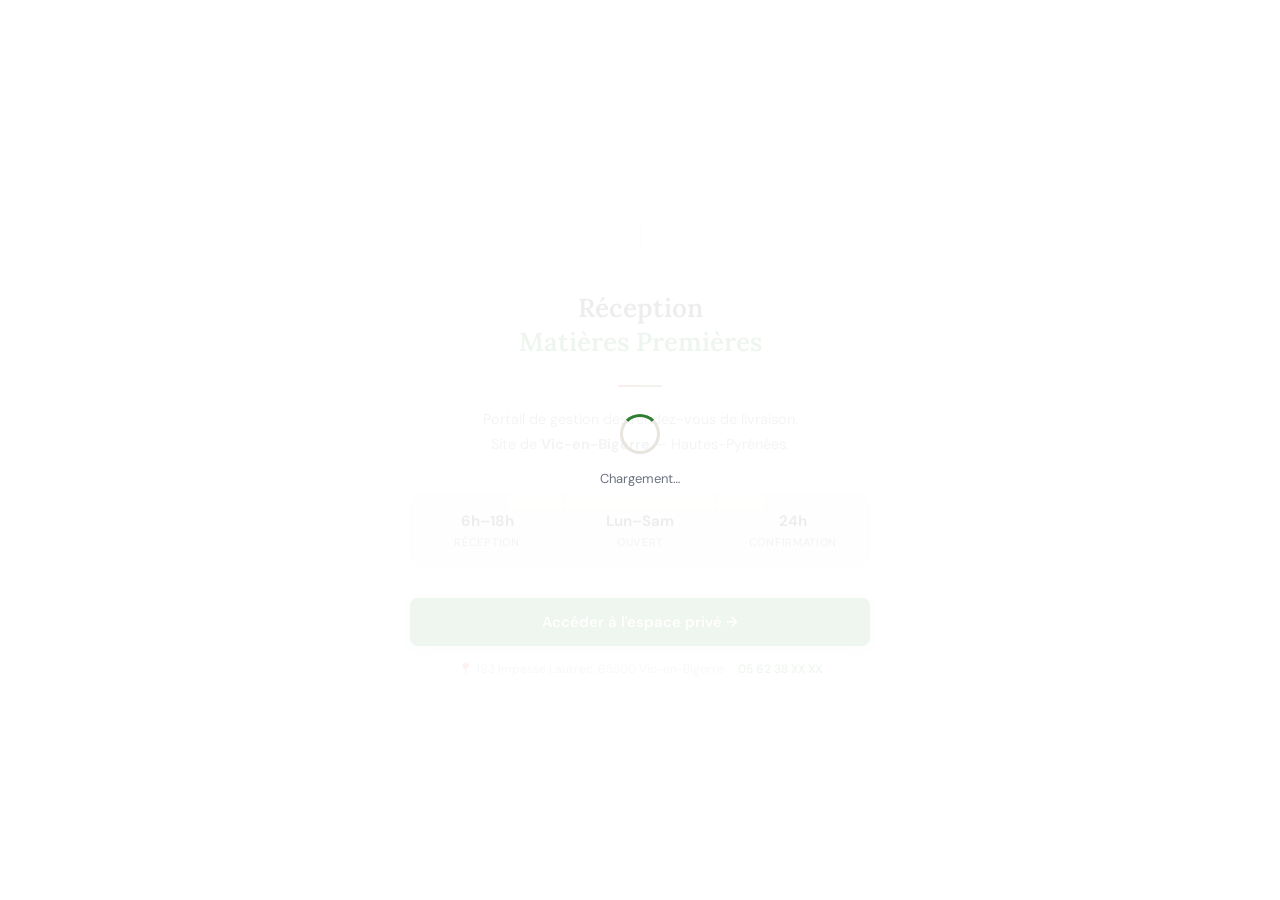
==== index.html @ fe123080 "Rename index (2).html to index.html" ====
<!DOCTYPE html>
<html lang="fr">
<head>
<meta charset="UTF-8">
<meta name="viewport" content="width=device-width, initial-scale=1.0">
<meta name="theme-color" content="#2E7D32">
<meta name="apple-mobile-web-app-capable" content="yes">
<meta name="apple-mobile-web-app-status-bar-style" content="default">
<meta name="apple-mobile-web-app-title" content="Réception SE">
<link rel="manifest" href="manifest.json">
<title>Sanders Euralis – Réception Matières Premières</title>
<link href="https://fonts.googleapis.com/css2?family=Lora:wght@400;500;600&family=DM+Sans:wght@300;400;500;600;700&display=swap" rel="stylesheet">
<script src="https://cdnjs.cloudflare.com/ajax/libs/Chart.js/4.4.1/chart.umd.min.js"></script>
<script src="https://cdn.jsdelivr.net/npm/@supabase/supabase-js@2"></script>
<style>
:root{
  --rouge:#C8102E;--rouge-l:#fdf0f2;--rouge-m:#f5c6cd;
  --vert:#2E7D32;--vert-l:#f0f7f0;--vert-m:#a8d5aa;--vert-d:#1b5e20;
  --orange:#D97706;--orange-l:#FFF7E6;
  --blue:#2563EB;--blue-l:#EFF6FF;
  --purple:#7C3AED;--purple-l:#F5F3FF;
  --bg:#F8F6F2;--white:#FFF;
  --text:#1E1E1E;--soft:#6B7280;--muted:#9CA3AF;
  --border:#E8E4DE;--border-s:#F0EDE8;
  --sh-sm:0 1px 4px rgba(0,0,0,.05);--sh:0 2px 16px rgba(0,0,0,.07);--sh-lg:0 8px 40px rgba(0,0,0,.11);
  --r:12px;--rs:8px;
}
*{margin:0;padding:0;box-sizing:border-box;}
body{font-family:'DM Sans',sans-serif;background:var(--bg);color:var(--text);min-height:100vh;font-size:14px;}
.loader-overlay{position:fixed;inset:0;background:rgba(255,255,255,.92);z-index:9999;display:flex;flex-direction:column;align-items:center;justify-content:center;gap:16px;}
.loader-overlay.hidden{display:none;}
.spinner{width:40px;height:40px;border:3px solid var(--border);border-top-color:var(--vert);border-radius:50%;animation:spin .8s linear infinite;}
@keyframes spin{to{transform:rotate(360deg)}}
.loader-text{font-size:13px;color:var(--soft);}
.toast{position:fixed;top:16px;left:50%;transform:translateX(-50%);background:var(--text);color:#fff;padding:10px 20px;border-radius:8px;font-size:13px;font-weight:500;z-index:10000;opacity:0;transition:opacity .3s;pointer-events:none;white-space:nowrap;max-width:90vw;}
.toast.show{opacity:1;}
.toast.success{background:var(--vert);}
.toast.error{background:var(--rouge);}
.page{display:none;min-height:100vh;flex-direction:column;}
.page.active{display:flex;}

/* ACCUEIL */
#pg-home{background:var(--white);align-items:center;justify-content:center;padding:40px 24px;}
.home-wrap{width:100%;max-width:460px;display:flex;flex-direction:column;align-items:center;text-align:center;}
.home-logos{display:flex;align-items:center;justify-content:center;gap:22px;margin-bottom:40px;}
.home-logos img{height:38px;object-fit:contain;}
.home-logos-sep{width:1px;height:30px;background:var(--border);}
.home-wrap h1{font-family:'Lora',serif;font-size:26px;font-weight:600;line-height:1.3;margin-bottom:12px;}
.home-wrap h1 em{font-style:normal;color:var(--vert);}
.home-divider{width:44px;height:2px;background:linear-gradient(90deg,var(--rouge),var(--vert));border-radius:2px;margin:14px 0 20px;}
.home-wrap p{font-size:14.5px;color:var(--soft);line-height:1.75;margin-bottom:36px;}
.home-infos{display:flex;width:100%;border:1px solid var(--border);border-radius:var(--r);overflow:hidden;margin-bottom:32px;background:var(--bg);}
.hi{flex:1;padding:16px 10px;text-align:center;border-right:1px solid var(--border);}
.hi:last-child{border-right:none;}
.hiv{font-size:15px;font-weight:700;margin-bottom:4px;}
.hil{font-size:11px;color:var(--soft);text-transform:uppercase;letter-spacing:.7px;font-weight:500;}
.btn-home{width:100%;background:var(--vert);color:#fff;border:none;padding:14px;border-radius:var(--rs);font-family:'DM Sans',sans-serif;font-size:15px;font-weight:600;cursor:pointer;transition:background .18s,transform .12s;box-shadow:0 3px 14px rgba(46,125,50,.3);margin-bottom:14px;}
.btn-home:hover{background:var(--vert-d);transform:translateY(-1px);}
.home-note{font-size:12px;color:var(--muted);line-height:1.6;}
.home-note a{color:var(--vert);text-decoration:none;font-weight:500;}

/* LOGIN */
#pg-login{background:var(--bg);align-items:center;justify-content:center;padding:40px 24px;}
.login-wrap{width:100%;max-width:390px;}
.login-card{background:var(--white);border:1px solid var(--border);border-radius:16px;box-shadow:var(--sh-lg);overflow:hidden;}
.login-top{padding:26px 30px 22px;border-bottom:1px solid var(--border);text-align:center;}
.l-logos{display:flex;align-items:center;justify-content:center;gap:14px;margin-bottom:18px;}
.l-logos img{height:26px;object-fit:contain;}
.l-logos-sep{width:1px;height:20px;background:var(--border);}
.login-top h2{font-family:'Lora',serif;font-size:18px;font-weight:600;margin-bottom:3px;}
.login-top p{font-size:13px;color:var(--soft);}
.login-body{padding:24px 30px;display:flex;flex-direction:column;gap:14px;}
.lg{display:flex;flex-direction:column;gap:5px;}
.lg label{font-size:13px;font-weight:500;}
.lg input{width:100%;padding:10px 13px;border:1.5px solid var(--border);border-radius:var(--rs);font-family:'DM Sans',sans-serif;font-size:14px;background:var(--bg);outline:none;color:var(--text);transition:border-color .18s,box-shadow .18s;}
.lg input:focus{border-color:var(--vert);background:#fff;box-shadow:0 0 0 3px rgba(46,125,50,.1);}
.login-err{background:var(--rouge-l);border:1px solid var(--rouge-m);border-radius:var(--rs);padding:9px 13px;font-size:13px;color:var(--rouge);display:none;}
.login-err.show{display:block;}
.btn-login{background:var(--vert);color:#fff;border:none;padding:12px;border-radius:var(--rs);width:100%;font-family:'DM Sans',sans-serif;font-size:15px;font-weight:600;cursor:pointer;transition:background .18s;box-shadow:0 2px 10px rgba(46,125,50,.22);margin-top:4px;}
.btn-login:hover{background:var(--vert-d);}
.login-back{padding:0 30px 20px;text-align:center;}
.login-back button{background:none;border:none;color:var(--soft);font-family:'DM Sans',sans-serif;font-size:13px;cursor:pointer;}

/* DASHBOARD */
#pg-dash{background:var(--bg);}
.dash-nav{background:var(--white);border-bottom:1px solid var(--border);padding:0 22px;position:sticky;top:0;z-index:100;box-shadow:var(--sh-sm);}
.dash-nav-in{display:flex;align-items:center;justify-content:space-between;height:56px;max-width:1400px;margin:0 auto;width:100%;}
.d-logos{display:flex;align-items:center;gap:12px;flex-shrink:0;}
.d-logos img{height:22px;object-fit:contain;}
.d-logos-sep{width:1px;height:18px;background:var(--border);}
.d-tabs{display:flex;align-items:center;gap:1px;overflow-x:auto;scrollbar-width:none;}
.d-tabs::-webkit-scrollbar{display:none;}
.d-tab{padding:6px 11px;border-radius:7px;font-family:'DM Sans',sans-serif;font-size:12.5px;font-weight:500;cursor:pointer;border:none;background:none;color:var(--soft);transition:background .15s,color .15s;white-space:nowrap;flex-shrink:0;}
.d-tab:hover{background:var(--bg);color:var(--text);}
.d-tab.active{background:var(--vert-l);color:var(--vert);font-weight:600;}
.d-right{display:flex;align-items:center;gap:8px;flex-shrink:0;}
.user-chip{display:flex;align-items:center;gap:7px;padding:4px 10px 4px 5px;background:var(--bg);border:1px solid var(--border);border-radius:20px;}
.u-av{width:26px;height:26px;border-radius:50%;display:flex;align-items:center;justify-content:center;font-size:11px;font-weight:700;color:#fff;}
.u-name{font-weight:600;font-size:12.5px;line-height:1.2;}
.u-role{font-size:10.5px;color:var(--soft);}
.btn-out{background:none;border:1.5px solid var(--border);color:var(--soft);padding:5px 11px;border-radius:7px;font-family:'DM Sans',sans-serif;font-size:12.5px;font-weight:500;cursor:pointer;transition:border-color .15s,color .15s;}
.btn-out:hover{border-color:var(--rouge);color:var(--rouge);}
.dash-body{flex:1;padding:22px;max-width:1400px;width:100%;margin:0 auto;}

/* COMPOSANTS */
.pg-h{margin-bottom:18px;display:flex;align-items:flex-end;justify-content:space-between;flex-wrap:wrap;gap:10px;}
.pg-h h2{font-family:'Lora',serif;font-size:20px;font-weight:600;margin-bottom:2px;}
.pg-h p{font-size:13px;color:var(--soft);}
.stats-grid{display:grid;grid-template-columns:repeat(4,1fr);gap:12px;margin-bottom:20px;}
.sc{background:var(--white);border:1px solid var(--border);border-radius:var(--r);padding:15px 16px;box-shadow:var(--sh-sm);position:relative;overflow:hidden;}
.sc::before{content:'';position:absolute;top:0;left:0;width:3px;height:100%;}
.sc.vert::before{background:var(--vert);}
.sc.rouge::before{background:var(--rouge);}
.sc.orange::before{background:var(--orange);}
.sc.blue::before{background:var(--blue);}
.sc.purple::before{background:var(--purple);}
.sc-lbl{font-size:11px;color:var(--soft);font-weight:500;text-transform:uppercase;letter-spacing:.8px;margin-bottom:5px;}
.sc-val{font-family:'Lora',serif;font-size:22px;font-weight:600;line-height:1;}
.sc-sub{font-size:11.5px;color:var(--soft);margin-top:3px;}
.card{background:var(--white);border:1px solid var(--border);border-radius:var(--r);box-shadow:var(--sh-sm);overflow:hidden;margin-bottom:16px;}
.card-h{padding:12px 16px;border-bottom:1px solid var(--border);display:flex;align-items:center;justify-content:space-between;gap:10px;flex-wrap:wrap;}
.card-h h3{font-size:13.5px;font-weight:600;}
.card-body{padding:16px;}
.card-foot{padding:11px 16px;border-top:1px solid var(--border);background:#FAFAF8;display:flex;justify-content:flex-end;gap:8px;flex-wrap:wrap;}
.tbl-wrap{overflow-x:auto;}
table{width:100%;border-collapse:collapse;font-size:13px;}
thead th{padding:8px 13px;text-align:left;font-size:10.5px;font-weight:700;letter-spacing:.9px;text-transform:uppercase;color:var(--soft);background:var(--bg);border-bottom:1px solid var(--border);white-space:nowrap;}
tbody tr{border-bottom:1px solid var(--border-s);transition:background .1s;}
tbody tr:last-child{border-bottom:none;}
tbody tr:hover{background:#fafaf8;}
tbody td{padding:10px 13px;vertical-align:middle;}
.badge{display:inline-block;padding:2px 9px;border-radius:10px;font-size:11px;font-weight:600;}
.bg{background:var(--vert-l);color:var(--vert);}
.bo{background:var(--orange-l);color:var(--orange);}
.bb{background:var(--blue-l);color:var(--blue);}
.br{background:var(--rouge-l);color:var(--rouge);}
.bgy{background:#F3F4F6;color:#6B7280;}
.bpu{background:var(--purple-l);color:var(--purple);}
.btn-p{background:var(--vert);color:#fff;border:none;padding:8px 16px;border-radius:var(--rs);font-family:'DM Sans',sans-serif;font-size:13px;font-weight:600;cursor:pointer;transition:background .18s;box-shadow:0 2px 8px rgba(46,125,50,.2);}
.btn-p:hover{background:var(--vert-d);}
.btn-p.sm{padding:6px 12px;font-size:12px;}
.btn-p.rouge{background:var(--rouge);}
.btn-p.orange{background:var(--orange);}
.btn-s{background:none;border:1.5px solid var(--border);padding:7px 14px;border-radius:var(--rs);font-family:'DM Sans',sans-serif;font-size:13px;font-weight:500;cursor:pointer;color:var(--soft);transition:border-color .18s,color .18s;}
.btn-s:hover{border-color:var(--vert);color:var(--vert);}
.btn-s.sm{padding:5px 10px;font-size:12px;}
.abtn{background:none;border:1.5px solid var(--border);border-radius:6px;padding:3px 9px;font-family:'DM Sans',sans-serif;font-size:11.5px;font-weight:500;cursor:pointer;color:var(--soft);transition:all .15s;margin-right:3px;}
.abtn:hover{border-color:var(--vert);color:var(--vert);}
.abtn.del:hover{border-color:var(--rouge);color:var(--rouge);}
.frow{display:grid;grid-template-columns:1fr 1fr;gap:12px;margin-top:12px;}
.frow3{display:grid;grid-template-columns:1fr 1fr 1fr;gap:12px;margin-top:12px;}
.fgrp{display:flex;flex-direction:column;gap:5px;}
.fgrp label{font-size:12.5px;font-weight:500;}
.req{color:var(--rouge);}
.fgrp input,.fgrp select,.fgrp textarea{width:100%;padding:8px 11px;border:1.5px solid var(--border);border-radius:var(--rs);font-family:'DM Sans',sans-serif;font-size:13px;background:var(--bg);outline:none;color:var(--text);transition:border-color .18s,box-shadow .18s;appearance:none;}
.fgrp input:focus,.fgrp select:focus,.fgrp textarea:focus{border-color:var(--vert);background:#fff;box-shadow:0 0 0 3px rgba(46,125,50,.1);}
.fgrp input[readonly]{background:#F3F4F6;color:var(--soft);}
.fgrp select{background-image:url("data:image/svg+xml,%3Csvg xmlns='http://www.w3.org/2000/svg' width='10' height='6' viewBox='0 0 10 6'%3E%3Cpath d='M1 1l4 4 4-4' stroke='%236B7280' stroke-width='1.5' fill='none' stroke-linecap='round' stroke-linejoin='round'/%3E%3C/svg%3E");background-repeat:no-repeat;background-position:right 10px center;padding-right:30px;background-color:var(--bg);cursor:pointer;}
.fgrp textarea{resize:vertical;min-height:70px;}
.fsect{font-size:11px;font-weight:700;letter-spacing:1.5px;text-transform:uppercase;color:var(--soft);display:flex;align-items:center;gap:7px;padding-bottom:8px;border-bottom:1px solid var(--border);margin-bottom:12px;margin-top:4px;}
.dot{width:6px;height:6px;border-radius:50%;flex-shrink:0;}
.dr{background:var(--rouge);}
.dv{background:var(--vert);}
.f-input{padding:7px 11px;border:1.5px solid var(--border);border-radius:var(--rs);font-family:'DM Sans',sans-serif;font-size:13px;background:var(--bg);outline:none;color:var(--text);transition:border-color .18s;}
.f-input:focus{border-color:var(--vert);}
.f-sel{padding:7px 28px 7px 11px;border:1.5px solid var(--border);border-radius:var(--rs);font-family:'DM Sans',sans-serif;font-size:13px;background:var(--bg);outline:none;color:var(--text);appearance:none;cursor:pointer;background-image:url("data:image/svg+xml,%3Csvg xmlns='http://www.w3.org/2000/svg' width='10' height='6' viewBox='0 0 10 6'%3E%3Cpath d='M1 1l4 4 4-4' stroke='%236B7280' stroke-width='1.5' fill='none' stroke-linecap='round' stroke-linejoin='round'/%3E%3C/svg%3E");background-repeat:no-repeat;background-position:right 9px center;transition:border-color .18s;}
.f-sel:focus{border-color:var(--vert);}
.charts-grid{display:grid;grid-template-columns:1fr 1fr;gap:16px;margin-bottom:16px;}
.chart-card{background:var(--white);border:1px solid var(--border);border-radius:var(--r);padding:14px 16px;box-shadow:var(--sh-sm);}
.chart-card h3{font-size:13px;font-weight:600;margin-bottom:12px;}
.chart-wrap{position:relative;height:190px;}
.chart-wrap-lg{position:relative;height:280px;}
.comments-list{display:flex;flex-direction:column;gap:9px;margin-bottom:12px;}
.comment{background:var(--bg);border-radius:8px;padding:9px 12px;}
.comment-h{display:flex;align-items:center;gap:7px;margin-bottom:4px;}
.cav{width:20px;height:20px;border-radius:50%;display:flex;align-items:center;justify-content:center;font-size:9px;font-weight:700;color:#fff;}
.c-name{font-size:12px;font-weight:600;}
.c-date{font-size:11px;color:var(--muted);}
.c-text{font-size:12.5px;color:var(--soft);line-height:1.5;}
.av-sm{width:24px;height:24px;border-radius:50%;display:inline-flex;align-items:center;justify-content:center;font-size:10px;font-weight:700;color:#fff;vertical-align:middle;margin-right:6px;}
.mat-color-dot{width:10px;height:10px;border-radius:50%;display:inline-block;margin-right:5px;vertical-align:middle;flex-shrink:0;}
.empty{padding:32px;text-align:center;color:var(--soft);font-size:13px;}

/* MODAL */
.modal-ov{display:none;position:fixed;inset:0;background:rgba(0,0,0,.4);z-index:999;align-items:center;justify-content:center;backdrop-filter:blur(3px);}
.modal-ov.show{display:flex;animation:fi .22s ease;}
@keyframes fi{from{opacity:0}to{opacity:1}}
.modal-box{background:#fff;border-radius:14px;padding:26px;max-width:440px;width:90%;box-shadow:0 20px 60px rgba(0,0,0,.14);animation:su .25s ease;max-height:90vh;overflow-y:auto;}
.modal-box.wide{max-width:620px;}
.modal-box.xl{max-width:800px;}
@keyframes su{from{transform:translateY(14px);opacity:0}to{transform:translateY(0);opacity:1}}
.modal-box h3{font-family:'Lora',serif;font-size:17px;font-weight:600;margin-bottom:6px;}
.modal-box .m-desc{font-size:13px;color:var(--soft);margin-bottom:16px;line-height:1.6;}
.modal-actions{display:flex;justify-content:flex-end;gap:8px;margin-top:18px;}
.m-cancel{background:none;border:1.5px solid var(--border);padding:7px 15px;border-radius:7px;font-family:'DM Sans',sans-serif;font-size:13px;font-weight:500;cursor:pointer;color:var(--soft);}
.m-ok{background:var(--vert);color:#fff;border:none;padding:8px 16px;border-radius:7px;font-family:'DM Sans',sans-serif;font-size:13px;font-weight:600;cursor:pointer;}
.m-ok:hover{background:var(--vert-d);}
.m-ok.danger{background:var(--rouge);}

/* ══ CALENDRIER ══ */
.cal-nav{display:flex;align-items:center;justify-content:space-between;margin-bottom:16px;}
.cal-nav h3{font-family:'Lora',serif;font-size:18px;font-weight:600;text-transform:capitalize;}
.cal-nav-btns{display:flex;gap:6px;}
.cal-grid{display:grid;grid-template-columns:repeat(7,1fr);gap:4px;}
.cal-head{text-align:center;font-size:11px;font-weight:700;letter-spacing:.8px;text-transform:uppercase;color:var(--soft);padding:6px 0;}
.cal-day{min-height:90px;border:1.5px solid var(--border);border-radius:8px;padding:6px;background:var(--white);cursor:pointer;transition:border-color .15s,background .15s;position:relative;}
.cal-day:hover{border-color:var(--vert);background:var(--vert-l);}
.cal-day.today{border-color:var(--vert);border-width:2px;}
.cal-day.other-month{background:var(--bg);opacity:.5;}
.cal-day.has-rdv{background:linear-gradient(135deg,#fff 60%,var(--vert-l));}
.cal-day-num{font-size:12px;font-weight:600;margin-bottom:4px;display:flex;align-items:center;justify-content:space-between;}
.cal-day-num .today-dot{width:5px;height:5px;border-radius:50%;background:var(--vert);}
.cal-pill{font-size:10px;font-weight:600;padding:1px 5px;border-radius:4px;margin-bottom:2px;white-space:nowrap;overflow:hidden;text-overflow:ellipsis;cursor:pointer;}
.cal-pill:hover{opacity:.8;}
.cal-more{font-size:10px;color:var(--soft);font-weight:500;margin-top:2px;}
.cal-week-view{display:grid;grid-template-columns:80px repeat(7,1fr);gap:0;border:1px solid var(--border);border-radius:var(--r);overflow:hidden;}
.cal-week-head{background:var(--bg);padding:8px 6px;text-align:center;font-size:11px;font-weight:700;letter-spacing:.5px;text-transform:uppercase;color:var(--soft);border-bottom:1px solid var(--border);border-right:1px solid var(--border);}
.cal-week-head.today-col{background:var(--vert-l);color:var(--vert);}
.cal-slot-label{padding:8px 6px;font-size:11px;font-weight:600;color:var(--soft);border-bottom:1px solid var(--border);border-right:1px solid var(--border);background:var(--bg);display:flex;align-items:center;justify-content:center;text-align:center;line-height:1.2;}
.cal-slot-cell{padding:4px;border-bottom:1px solid var(--border);border-right:1px solid var(--border);min-height:56px;position:relative;transition:background .15s;}
.cal-slot-cell:hover{background:var(--vert-l);}
.cal-slot-cell.blocked{background:repeating-linear-gradient(45deg,#fee2e2,#fee2e2 4px,#fff 4px,#fff 8px);}
.cal-slot-cell.full{background:var(--orange-l);}
.cal-slot-cell.today-col{background:rgba(46,125,50,.03);}
.cal-rdv-chip{font-size:10px;font-weight:600;padding:3px 5px;border-radius:4px;margin-bottom:2px;display:flex;align-items:center;gap:3px;cursor:pointer;white-space:nowrap;overflow:hidden;}
.cal-rdv-chip:hover{opacity:.8;}
.cal-view-tabs{display:flex;gap:4px;background:var(--bg);border:1px solid var(--border);border-radius:8px;padding:3px;}
.cal-view-tab{padding:5px 12px;border-radius:6px;border:none;background:none;font-family:'DM Sans',sans-serif;font-size:12px;font-weight:500;cursor:pointer;color:var(--soft);transition:all .15s;}
.cal-view-tab.active{background:var(--white);color:var(--text);font-weight:600;box-shadow:var(--sh-sm);}

/* ══ RAPPORTS ══ */
.rapport-grid{display:grid;grid-template-columns:repeat(3,1fr);gap:12px;margin-bottom:20px;}
.rapport-card{background:var(--white);border:1px solid var(--border);border-radius:var(--r);padding:18px;box-shadow:var(--sh-sm);cursor:pointer;transition:border-color .15s,transform .12s,box-shadow .15s;}
.rapport-card:hover{border-color:var(--vert);transform:translateY(-2px);box-shadow:var(--sh);}
.rapport-card-icon{font-size:28px;margin-bottom:10px;}
.rapport-card-title{font-size:14px;font-weight:600;margin-bottom:4px;}
.rapport-card-desc{font-size:12px;color:var(--soft);line-height:1.5;}
.rapport-section{background:var(--white);border:1px solid var(--border);border-radius:var(--r);box-shadow:var(--sh-sm);overflow:hidden;margin-bottom:16px;}
.rapport-section-h{padding:14px 18px;border-bottom:1px solid var(--border);display:flex;align-items:center;justify-content:space-between;flex-wrap:wrap;gap:10px;}
.rapport-section-h h3{font-size:14px;font-weight:600;}
.rapport-section-body{padding:18px;}
.kpi-grid{display:grid;grid-template-columns:repeat(4,1fr);gap:12px;margin-bottom:16px;}
.kpi{background:var(--bg);border-radius:8px;padding:14px;text-align:center;}
.kpi-val{font-family:'Lora',serif;font-size:24px;font-weight:600;line-height:1;margin-bottom:4px;}
.kpi-lbl{font-size:11px;color:var(--soft);text-transform:uppercase;letter-spacing:.7px;font-weight:500;}
.progress-bar-wrap{margin-bottom:10px;}
.progress-bar-label{display:flex;justify-content:space-between;font-size:12px;margin-bottom:4px;}
.progress-bar-label span:first-child{font-weight:500;display:flex;align-items:center;gap:5px;}
.progress-bar{height:8px;background:var(--border);border-radius:4px;overflow:hidden;}
.progress-bar-fill{height:100%;border-radius:4px;transition:width .6s ease;}

/* ══ PWA INSTALL BANNER ══ */
.pwa-banner{position:fixed;bottom:80px;left:12px;right:12px;background:var(--vert);color:#fff;border-radius:12px;padding:14px 16px;display:flex;align-items:center;gap:12px;box-shadow:0 8px 30px rgba(46,125,50,.35);z-index:200;animation:slideUp .3s ease;}
@keyframes slideUp{from{transform:translateY(20px);opacity:0}to{transform:translateY(0);opacity:1}}
.pwa-banner-text{flex:1;}
.pwa-banner-text strong{display:block;font-size:13.5px;font-weight:600;margin-bottom:2px;}
.pwa-banner-text span{font-size:12px;opacity:.85;}
.pwa-btn{background:rgba(255,255,255,.2);border:1.5px solid rgba(255,255,255,.5);color:#fff;padding:7px 14px;border-radius:7px;font-family:'DM Sans',sans-serif;font-size:13px;font-weight:600;cursor:pointer;white-space:nowrap;}
.pwa-close{background:none;border:none;color:rgba(255,255,255,.7);font-size:18px;cursor:pointer;padding:0 4px;line-height:1;}

/* BOTTOM NAV */
.bottom-nav{display:none;position:fixed;bottom:0;left:0;right:0;background:var(--white);border-top:1px solid var(--border);z-index:150;box-shadow:0 -2px 12px rgba(0,0,0,.08);}
.bottom-nav-inner{display:flex;align-items:stretch;}
.bn-tab{flex:1;display:flex;flex-direction:column;align-items:center;justify-content:center;gap:2px;padding:7px 2px 8px;border:none;background:none;font-family:'DM Sans',sans-serif;font-size:10px;font-weight:500;color:var(--soft);cursor:pointer;transition:color .15s;}
.bn-tab.active{color:var(--vert);}
.bn-tab-icon{font-size:19px;line-height:1;}
.bn-tab-label{font-size:10px;white-space:nowrap;overflow:hidden;max-width:58px;text-overflow:ellipsis;}

@media(max-width:1100px){.rapport-grid{grid-template-columns:1fr 1fr;}.kpi-grid{grid-template-columns:1fr 1fr;}}
@media(max-width:900px){
  .stats-grid{grid-template-columns:1fr 1fr;}
  .charts-grid{grid-template-columns:1fr;}
  .frow{grid-template-columns:1fr;}
  .frow3{grid-template-columns:1fr;}
  .d-tabs{display:none !important;}
  .dash-body{padding:12px 12px 76px;}
  .bottom-nav{display:block !important;}
  .dash-nav{padding:0 14px;}
  .dash-nav-in{height:52px;}
  .d-logos img{height:20px;}
  .user-chip .u-role{display:none;}
  .u-name{font-size:12px;}
  .btn-out{padding:5px 10px;font-size:12px;}
  .card-h{padding:10px 14px;}
  .card-body{padding:12px;}
  .card-foot{padding:10px 14px;}
  tbody td{padding:9px 11px;font-size:12.5px;}
  thead th{padding:7px 11px;}
  .pg-h h2{font-size:18px;}
  .tbl-wrap{overflow-x:auto;-webkit-overflow-scrolling:touch;}
  .modal-box{padding:20px;border-radius:16px 16px 0 0;position:fixed;bottom:0;left:0;right:0;max-width:100%;max-height:88vh;margin:0;}
  .modal-ov{align-items:flex-end;}
  .cal-grid{grid-template-columns:repeat(7,1fr);gap:2px;}
  .cal-day{min-height:60px;padding:4px;}
  .cal-day-num{font-size:11px;}
  .rapport-grid{grid-template-columns:1fr;}
  .kpi-grid{grid-template-columns:1fr 1fr;}
  .cal-week-view{grid-template-columns:56px repeat(7,1fr);}
  .pwa-banner{bottom:72px;}
}
@media(max-width:480px){.d-right .user-chip{display:none;}.stats-grid{grid-template-columns:1fr 1fr;}}
</style>
</head>
<body>
<div class="loader-overlay" id="loader"><div class="spinner"></div><div class="loader-text">Chargement…</div></div>
<div class="toast" id="toast"></div>

<!-- ACCUEIL -->
<div id="pg-home" class="page active">
  <div class="home-wrap">
    <div class="home-logos">
      <img src="https://www.sanders.fr/wp-content/themes/sanders/dist/assets/logo-header-lv8jqXRJ.svg" alt="Sanders" onerror="this.style.display='none'">
      <div class="home-logos-sep"></div>
      <img src="https://www.euralis.fr/wp-content/uploads/2021/09/logo.png" alt="Euralis" onerror="this.style.display='none'">
    </div>
    <h1>Réception<br><em>Matières Premières</em></h1>
    <div class="home-divider"></div>
    <p>Portail de gestion des rendez-vous de livraison.<br>Site de <strong>Vic-en-Bigorre</strong> — Hautes-Pyrénées.</p>
    <div class="home-infos">
      <div class="hi"><div class="hiv">6h–18h</div><div class="hil">Réception</div></div>
      <div class="hi"><div class="hiv">Lun–Sam</div><div class="hil">Ouvert</div></div>
      <div class="hi"><div class="hiv">24h</div><div class="hil">Confirmation</div></div>
    </div>
    <button class="btn-home" onclick="showPage('login')">Accéder à l'espace privé →</button>
    <div class="home-note">📍 193 Impasse Lautrec, 65500 Vic-en-Bigorre &nbsp;·&nbsp; <a href="tel:0562380000">05 62 38 XX XX</a></div>
  </div>
</div>

<!-- LOGIN -->
<div id="pg-login" class="page">
  <div class="login-wrap">
    <div class="login-card">
      <div class="login-top">
        <div class="l-logos">
          <img src="https://www.sanders.fr/wp-content/themes/sanders/dist/assets/logo-header-lv8jqXRJ.svg" alt="Sanders" onerror="this.style.display='none'">
          <div class="l-logos-sep"></div>
          <img src="https://www.euralis.fr/wp-content/uploads/2021/09/logo.png" alt="Euralis" onerror="this.style.display='none'">
        </div>
        <h2>Connexion</h2>
        <p>Réception Matières Premières — Vic-en-Bigorre</p>
      </div>
      <div class="login-body">
        <div class="login-err" id="l-err"></div>
        <div class="lg"><label>Email</label><input type="email" id="l-email" placeholder="votre@email.fr" autocomplete="email"></div>
        <div class="lg"><label>Mot de passe</label><input type="password" id="l-pwd" placeholder="••••••••" autocomplete="current-password" onkeydown="if(event.key==='Enter')doLogin()"></div>
        <button class="btn-login" id="btn-login-submit" onclick="doLogin()">Se connecter</button>
      </div>
      <div class="login-back"><button onclick="showPage('home')">← Retour à l'accueil</button></div>
    </div>
  </div>
</div>

<!-- DASHBOARD -->
<div id="pg-dash" class="page">
  <nav class="dash-nav">
    <div class="dash-nav-in">
      <div class="d-logos">
        <img src="https://www.sanders.fr/wp-content/themes/sanders/dist/assets/logo-header-lv8jqXRJ.svg" alt="Sanders" onerror="this.style.display='none'">
        <div class="d-logos-sep"></div>
        <img src="https://www.euralis.fr/wp-content/uploads/2021/09/logo.png" alt="Euralis" onerror="this.style.display='none'">
      </div>
      <div class="d-tabs" id="d-tabs"></div>
      <div class="d-right">
        <div class="user-chip"><div class="u-av" id="d-av"></div><div><div class="u-name" id="d-name"></div><div class="u-role" id="d-role-lbl"></div></div></div>
        <button class="btn-out" onclick="doLogout()">Déconnexion</button>
      </div>
    </div>
  </nav>
  <div class="dash-body" id="dash-body"></div>
</div>

<div class="bottom-nav" id="bottom-nav"><div class="bottom-nav-inner" id="bn-inner"></div></div>

<div class="modal-ov" id="modal">
  <div class="modal-box" id="modal-box">
    <h3 id="m-title"></h3><p class="m-desc" id="m-desc"></p>
    <div id="m-content"></div>
    <div class="modal-actions">
      <button class="m-cancel" id="m-cancel" onclick="closeModal()">Annuler</button>
      <button class="m-ok" id="m-ok">OK</button>
    </div>
  </div>
</div>

<script>
// ══ SUPABASE ══
const SUPABASE_URL='https://qnoaclsvbuelzbmpsdib.supabase.co';
const SUPABASE_KEY='eyJhbGciOiJIUzI1NiIsInR5cCI6IkpXVCJ9.eyJpc3MiOiJzdXBhYmFzZSIsInJlZiI6InFub2FjbHN2YnVlbHpibXBzZGliIiwicm9sZSI6ImFub24iLCJpYXQiOjE3NzkyNjE3NDUsImV4cCI6MjA5NDgzNzc0NX0.MeEGe77mVVGO--BvUGglKfH_NkFV2gbRY6GupX0sl6c';
const sb=supabase.createClient(SUPABASE_URL,SUPABASE_KEY);

// ══ CONSTANTES ══
const ROLE_FR={admin:'Administrateur',responsable:'Responsable',employe:'Employé',transporteur:'Transporteur',chauffeur:'Chauffeur'};
const ROLE_BADGE={admin:'br',responsable:'bo',employe:'bb',transporteur:'bg',chauffeur:'bgy'};
const CRENEAUX=['06:00–08:00','08:00–10:00','10:00–12:00','12:00–14:00','14:00–16:00','16:00–18:00'];
const MAX_PAR_CRENEAU=3;
const JOURS=['Lun','Mar','Mer','Jeu','Ven','Sam','Dim'];
const MOIS=['Janvier','Février','Mars','Avril','Mai','Juin','Juillet','Août','Septembre','Octobre','Novembre','Décembre'];
const fmt=d=>d.toISOString().split('T')[0];
const now=new Date();
const todayStr=fmt(now);
const ST={attente:{lbl:'En attente',cls:'bo'},planifie:{lbl:'Planifié',cls:'bb'},confirme:{lbl:'Confirmé',cls:'bg'},termine:{lbl:'Terminé',cls:'bgy'},annule:{lbl:'Annulé',cls:'br'}};
const MAT_COLORS=['#D97706','#B45309','#EAB308','#84CC16','#22C55E','#F97316','#3B82F6','#F59E0B','#10B981','#8B5CF6','#EC4899','#06B6D4'];

const TABS={
  admin:[{id:'dash',lbl:'📊 Bord'},{id:'rdv',lbl:'📅 RDV'},{id:'cal',lbl:'🗓 Calendrier'},{id:'hist',lbl:'📁 Historique'},{id:'rapports',lbl:'📈 Rapports'},{id:'slots',lbl:'⏱ Créneaux'},{id:'matieres',lbl:'🌾 Matières'},{id:'users',lbl:'👥 Utilisateurs'},{id:'settings',lbl:'⚙️ Paramètres'}],
  responsable:[{id:'dash',lbl:'📊 Bord'},{id:'rdv',lbl:'📅 RDV'},{id:'cal',lbl:'🗓 Calendrier'},{id:'hist',lbl:'📁 Historique'},{id:'rapports',lbl:'📈 Rapports'},{id:'slots',lbl:'⏱ Créneaux'},{id:'matieres',lbl:'🌾 Matières'},{id:'users',lbl:'👥 Utilisateurs'}],
  employe:[{id:'dash',lbl:'📊 Bord'},{id:'rdv',lbl:'📅 RDV'},{id:'cal',lbl:'🗓 Calendrier'},{id:'hist',lbl:'📁 Historique'}],
  transporteur:[{id:'rdv',lbl:'📅 Mes RDV'},{id:'cal',lbl:'🗓 Calendrier'},{id:'new',lbl:'➕ Nouveau'},{id:'drivers',lbl:'👷 Chauffeurs'},{id:'hist',lbl:'📁 Historique'}],
  chauffeur:[{id:'rdv',lbl:'📅 Mes RDV'},{id:'new',lbl:'➕ Nouveau'},{id:'hist',lbl:'📁 Historique'}],
};
const BN_TABS={
  admin:[{id:'dash',icon:'📊',lbl:'Bord'},{id:'rdv',icon:'📅',lbl:'RDV'},{id:'cal',icon:'🗓',lbl:'Calendrier'},{id:'rapports',icon:'📈',lbl:'Rapports'},{id:'users',icon:'👥',lbl:'Comptes'}],
  responsable:[{id:'dash',icon:'📊',lbl:'Bord'},{id:'rdv',icon:'📅',lbl:'RDV'},{id:'cal',icon:'🗓',lbl:'Calendrier'},{id:'rapports',icon:'📈',lbl:'Rapports'},{id:'matieres',icon:'🌾',lbl:'Matières'}],
  employe:[{id:'dash',icon:'📊',lbl:'Bord'},{id:'rdv',icon:'📅',lbl:'RDV'},{id:'cal',icon:'🗓',lbl:'Calendrier'},{id:'hist',icon:'📁',lbl:'Histo'}],
  transporteur:[{id:'rdv',icon:'📅',lbl:'Mes RDV'},{id:'cal',icon:'🗓',lbl:'Calendrier'},{id:'new',icon:'➕',lbl:'Nouveau'},{id:'drivers',icon:'👷',lbl:'Chauffeurs'},{id:'hist',icon:'📁',lbl:'Histo'}],
  chauffeur:[{id:'rdv',icon:'📅',lbl:'Mes RDV'},{id:'new',icon:'➕',lbl:'Nouveau'},{id:'hist',icon:'📁',lbl:'Histo'}],
};

// ══ STATE ══
let cu=null,cuP=null,cv=null,charts={};
let MATIERES=[],INCOMPATS=[],RDV=[],BLOCKED=[],SLOTS_MAT=[],USERS=[];
let calDate=new Date();
let calView='month'; // month | week
let deferredInstall=null;

// ══ UI HELPERS ══
function showLoader(t='Chargement…'){document.getElementById('loader').classList.remove('hidden');document.querySelector('.loader-text').textContent=t;}
function hideLoader(){document.getElementById('loader').classList.add('hidden');}
let toastTimer;
function showToast(msg,type='success'){const t=document.getElementById('toast');t.textContent=msg;t.className=`toast show ${type}`;clearTimeout(toastTimer);toastTimer=setTimeout(()=>t.classList.remove('show'),3200);}
function showPage(p){document.querySelectorAll('.page').forEach(el=>el.classList.remove('active'));document.getElementById('pg-'+p).classList.add('active');window.scrollTo(0,0);}
function bst(s){const st=ST[s]||ST.attente;return`<span class="badge ${st.cls}">${st.lbl}</span>`;}
function brol(r){return`<span class="badge ${ROLE_BADGE[r]||'bgy'}">${ROLE_FR[r]}</span>`;}
function matById(id){return MATIERES.find(m=>m.id===id);}
function matDot(id){const m=matById(id);return m?`<span class="mat-color-dot" style="background:${m.couleur}"></span>`:'';}
function areIncompat(a,b){return INCOMPATS.some(i=>(i.matiere_a===a&&i.matiere_b===b)||(i.matiere_a===b&&i.matiere_b===a));}
function slotCount(date,creneau){return RDV.filter(r=>r.date===date&&r.creneau===creneau&&r.statut!=='annule').length;}
function isBlocked(date,creneau){return BLOCKED.some(b=>b.date===date&&b.creneau===creneau);}
function slotReservedFor(date,creneau){const s=SLOTS_MAT.find(s=>s.date===date&&s.creneau===creneau);return s?s.matiere_id:null;}
function lastMatiereBeforeSlot(date,creneau){
  const crIdx=CRENEAUX.indexOf(creneau);
  const all=RDV.filter(r=>r.statut!=='annule'&&(r.date<date||(r.date===date&&CRENEAUX.indexOf(r.creneau)<crIdx))).sort((a,b)=>a.date.localeCompare(b.date)||CRENEAUX.indexOf(a.creneau)-CRENEAUX.indexOf(b.creneau));
  return all.length?all[all.length-1].matiere_id:null;
}
function checkSlot(date,creneau,matId){
  if(isBlocked(date,creneau))return{ok:false};
  if(slotCount(date,creneau)>=MAX_PAR_CRENEAU)return{ok:false};
  const res=slotReservedFor(date,creneau);
  if(res&&res!==matId)return{ok:false};
  const last=lastMatiereBeforeSlot(date,creneau);
  if(last&&areIncompat(last,matId))return{ok:false};
  return{ok:true};
}
function myRdvs(){
  let l=[...RDV].sort((a,b)=>a.date.localeCompare(b.date)||a.creneau.localeCompare(b.creneau));
  if(cuP?.role==='chauffeur')l=l.filter(r=>r.user_id===cu.id);
  if(cuP?.role==='transporteur')l=l.filter(r=>r.transporteur===cuP.entreprise||r.user_id===cu.id);
  return l;
}

// ══ AUTH ══
async function doLogin(){
  const email=document.getElementById('l-email').value.trim();
  const pwd=document.getElementById('l-pwd').value;
  const err=document.getElementById('l-err');
  const btn=document.getElementById('btn-login-submit');
  err.classList.remove('show');btn.textContent='Connexion…';btn.disabled=true;
  const{data,error}=await sb.auth.signInWithPassword({email,password:pwd});
  btn.textContent='Se connecter';btn.disabled=false;
  if(error){err.textContent='Email ou mot de passe incorrect.';err.classList.add('show');return;}
  cu=data.user;await loadProfil();await loadAllData();buildDash();showPage('dash');
}
async function loadProfil(){const{data}=await sb.from('profils').select('*').eq('id',cu.id).single();cuP=data;}
async function doLogout(){await sb.auth.signOut();cu=null;cuP=null;cv=null;showPage('home');}

// ══ DATA ══
async function loadAllData(){
  showLoader('Chargement des données…');
  const[m,inc,rdv,blk,slm,usr]=await Promise.all([
    sb.from('matieres').select('*').order('categorie').order('nom'),
    sb.from('incompatibilites').select('*'),
    sb.from('rdv').select('*').order('date').order('creneau'),
    sb.from('creneaux_bloques').select('*'),
    sb.from('creneaux_matieres').select('*'),
    sb.from('profils').select('*'),
  ]);
  MATIERES=m.data||[];INCOMPATS=inc.data||[];RDV=rdv.data||[];
  BLOCKED=blk.data||[];SLOTS_MAT=slm.data||[];USERS=usr.data||[];
  hideLoader();
}
async function reloadRdv(){const{data}=await sb.from('rdv').select('*').order('date').order('creneau');RDV=data||[];}

// ══ DASHBOARD SHELL ══
function buildDash(){
  const role=cuP?.role||'employe';
  const av=document.getElementById('d-av');
  av.textContent=cuP?.nom?.charAt(0)||'?';av.style.background=cuP?.couleur||'#6B7280';
  document.getElementById('d-name').textContent=cuP?.nom||'';
  document.getElementById('d-role-lbl').textContent=ROLE_FR[role]||'';
  const tabs=TABS[role]||[];
  document.getElementById('d-tabs').innerHTML=tabs.map(t=>`<button class="d-tab" data-id="${t.id}" onclick="switchView('${t.id}')">${t.lbl}</button>`).join('');
  buildBottomNav();switchView(tabs[0]?.id||'rdv');
  initPWA();
}
function buildBottomNav(){
  const tabs=BN_TABS[cuP?.role]||[];
  const inner=document.getElementById('bn-inner');if(!inner)return;
  inner.innerHTML=tabs.map(t=>`<button class="bn-tab${cv===t.id?' active':''}" data-bnid="${t.id}" onclick="switchView('${t.id}')"><span class="bn-tab-icon">${t.icon}</span><span class="bn-tab-label">${t.lbl}</span></button>`).join('');
}
function updateBottomNav(){document.querySelectorAll('.bn-tab').forEach(b=>b.classList.toggle('active',b.dataset.bnid===cv));}
function switchView(id){
  cv=id;
  document.querySelectorAll('.d-tab').forEach(b=>b.classList.toggle('active',b.dataset.id===id));
  Object.values(charts).forEach(c=>{try{c.destroy();}catch(e){}});charts={};
  const renders={dash:renderDash,rdv:renderRDV,cal:renderCal,hist:renderHist,rapports:renderRapports,slots:renderSlots,matieres:renderMatieres,new:renderNew,users:renderUsers,drivers:renderDrivers,settings:renderSettings};
  document.getElementById('dash-body').innerHTML=(renders[id]||(() =>''))();
  if(id==='dash')setTimeout(buildCharts,50);
  if(id==='hist')setTimeout(applyFilters,50);
  if(id==='cal')setTimeout(()=>renderCalContent(),50);
  if(id==='rapports')setTimeout(buildRapports,50);
  updateBottomNav();
}

// ══ TABLEAU DE BORD ══
function renderDash(){
  const all=myRdvs();
  const today=all.filter(r=>r.date===todayStr);
  const enAtt=all.filter(r=>r.statut==='attente');
  const totalT=all.filter(r=>r.statut==='termine'||r.statut==='confirme').reduce((s,r)=>s+r.tonnage,0);
  const avenir=all.filter(r=>r.date>todayStr);
  const canConfirm=['admin','responsable','employe'].includes(cuP?.role);
  const canDel=['admin','responsable'].includes(cuP?.role);
  return`
  <div class="pg-h"><div><h2>Tableau de bord</h2><p>${new Date().toLocaleDateString('fr-FR',{weekday:'long',day:'numeric',month:'long',year:'numeric'})}</p></div></div>
  <div class="stats-grid">
    <div class="sc vert"><div class="sc-lbl">Aujourd'hui</div><div class="sc-val" style="color:var(--vert)">${today.length}</div><div class="sc-sub">rendez-vous</div></div>
    <div class="sc orange"><div class="sc-lbl">En attente</div><div class="sc-val" style="color:var(--orange)">${enAtt.length}</div><div class="sc-sub">à confirmer</div></div>
    <div class="sc blue"><div class="sc-lbl">À venir</div><div class="sc-val" style="color:var(--blue)">${avenir.length}</div><div class="sc-sub">planifiés</div></div>
    <div class="sc rouge"><div class="sc-lbl">Tonnage</div><div class="sc-val" style="color:var(--rouge)">${totalT}T</div><div class="sc-sub">traité</div></div>
  </div>
  <div class="charts-grid">
    <div class="chart-card"><h3>📦 Tonnes par semaine (8 sem.)</h3><div class="chart-wrap"><canvas id="c-tonnes"></canvas></div></div>
    <div class="chart-card"><h3>🌾 Répartition par matière</h3><div class="chart-wrap"><canvas id="c-matieres"></canvas></div></div>
    <div class="chart-card"><h3>📊 Par statut</h3><div class="chart-wrap"><canvas id="c-statuts"></canvas></div></div>
    <div class="chart-card"><h3>🚛 RDV par jour (7 derniers jours)</h3><div class="chart-wrap"><canvas id="c-jours"></canvas></div></div>
  </div>
  <div class="card">
    <div class="card-h"><h3>📅 RDV d'aujourd'hui (${today.length})</h3><button class="btn-p sm" onclick="switchView('rdv')">Voir tout →</button></div>
    <div class="tbl-wrap"><table>
      <thead><tr><th>Créneau</th><th>Matière</th><th>Transporteur</th><th>Chauffeur</th><th>Statut</th><th>Actions</th></tr></thead>
      <tbody>${today.length===0?`<tr><td colspan="6"><div class="empty">✅ Aucun RDV aujourd'hui</div></td></tr>`:today.map(r=>`<tr>
        <td><strong>${r.creneau}</strong></td>
        <td>${matDot(r.matiere_id)}${r.matiere_nom}<br><span style="color:var(--soft);font-size:11px">${r.tonnage}T</span></td>
        <td>${r.transporteur}</td><td>${r.chauffeur}</td><td>${bst(r.statut)}</td>
        <td>${canConfirm&&r.statut==='attente'?`<button class="abtn" onclick="changeStatut(${r.id},'confirme')">✓</button>`:''}
        <button class="abtn" onclick="openDetail(${r.id})">💬</button>
        ${canDel?`<button class="abtn del" onclick="delRdv(${r.id})">✕</button>`:''}</td>
      </tr>`).join('')}</tbody>
    </table></div>
  </div>`;
}

function buildCharts(){
  const all=myRdvs();
  // Tonnes / semaine (8 semaines)
  const semLbls=[...Array(8)].map((_,i)=>{const s=new Date(now);s.setDate(s.getDate()-(7-i)*7);return`S${i===7?'':'-'+(7-i)||''}${i===7?'act':''}`;}).map((_,i)=>i===7?'Cette sem.':`S-${7-i}`);
  const semData=[...Array(8)].map((_,i)=>{const s=new Date(now);s.setDate(s.getDate()-(7-i)*7);const e=new Date(s);e.setDate(e.getDate()+7);return RDV.filter(r=>{const d=new Date(r.date);return d>=s&&d<e&&(r.statut==='termine'||r.statut==='confirme');}).reduce((t,r)=>t+r.tonnage,0);});
  const c1=document.getElementById('c-tonnes');
  if(c1)charts.t=new Chart(c1,{type:'bar',data:{labels:semLbls,datasets:[{data:semData,backgroundColor:semData.map((_,i)=>i===7?'rgba(46,125,50,.85)':'rgba(46,125,50,.4)'),borderRadius:5}]},options:{responsive:true,maintainAspectRatio:false,plugins:{legend:{display:false}},scales:{y:{beginAtZero:true}}}});
  // Par matière
  const matCount={};MATIERES.forEach(m=>{const t=all.filter(r=>r.matiere_id===m.id).reduce((s,r)=>s+r.tonnage,0);if(t>0)matCount[m.nom]={t,c:m.couleur};});
  const aM=Object.keys(matCount);
  const c2=document.getElementById('c-matieres');
  if(c2)charts.m=new Chart(c2,{type:'doughnut',data:{labels:aM,datasets:[{data:aM.map(k=>matCount[k].t),backgroundColor:aM.map(k=>matCount[k].c),borderWidth:2,borderColor:'#fff'}]},options:{responsive:true,maintainAspectRatio:false,plugins:{legend:{position:'right',labels:{font:{size:11},padding:8}}}}});
  // Par statut
  const stC={attente:0,planifie:0,confirme:0,termine:0,annule:0};all.forEach(r=>stC[r.statut]=(stC[r.statut]||0)+1);
  const c3=document.getElementById('c-statuts');
  if(c3)charts.s=new Chart(c3,{type:'doughnut',data:{labels:['En attente','Planifié','Confirmé','Terminé','Annulé'],datasets:[{data:Object.values(stC),backgroundColor:['#D97706','#2563EB','#2E7D32','#9CA3AF','#C8102E'],borderWidth:2,borderColor:'#fff'}]},options:{responsive:true,maintainAspectRatio:false,plugins:{legend:{position:'right',labels:{font:{size:11},padding:8}}}}});
  // RDV par jour 7j
  const jL=[...Array(7)].map((_,i)=>{const d=new Date(now);d.setDate(d.getDate()-6+i);return d.toLocaleDateString('fr-FR',{weekday:'short',day:'numeric'});});
  const jD=[...Array(7)].map((_,i)=>{const d=new Date(now);d.setDate(d.getDate()-6+i);return RDV.filter(r=>r.date===fmt(d)).length;});
  const c4=document.getElementById('c-jours');
  if(c4)charts.j=new Chart(c4,{type:'line',data:{labels:jL,datasets:[{data:jD,borderColor:'#2E7D32',backgroundColor:'rgba(46,125,50,.08)',fill:true,tension:.4,pointRadius:5,pointBackgroundColor:'#2E7D32',pointBorderColor:'#fff',pointBorderWidth:2}]},options:{responsive:true,maintainAspectRatio:false,plugins:{legend:{display:false}},scales:{y:{beginAtZero:true,ticks:{stepSize:1}}}}});
}

// ══ RDV ══
function renderRDV(){
  const list=myRdvs();
  const today=list.filter(r=>r.date===todayStr);
  const avenir=list.filter(r=>r.date>todayStr);
  const canConfirm=['admin','responsable','employe'].includes(cuP?.role);
  const canDel=['admin','responsable'].includes(cuP?.role);
  const tbl=(title,arr,emptyMsg)=>`
    <div class="card"><div class="card-h"><h3>${title}</h3></div>
    <div class="tbl-wrap"><table>
      <thead><tr><th>Date</th><th>Créneau</th><th>Matière</th><th>Transporteur</th><th>Chauffeur</th><th>N° BL</th><th>Statut</th><th>Actions</th></tr></thead>
      <tbody>${arr.length===0?`<tr><td colspan="8"><div class="empty">${emptyMsg}</div></td></tr>`:arr.map(r=>`<tr>
        <td>${r.date}</td><td>${r.creneau}</td>
        <td>${matDot(r.matiere_id)}${r.matiere_nom}<br><span style="color:var(--soft);font-size:11px">${r.tonnage}T</span></td>
        <td>${r.transporteur}</td>
        <td>${r.chauffeur}<br><span style="color:var(--soft);font-size:11px">${r.immat}</span></td>
        <td style="font-size:12px;font-family:monospace">${r.bl}</td>
        <td>${bst(r.statut)}</td>
        <td>${canConfirm&&r.statut==='attente'?`<button class="abtn" onclick="changeStatut(${r.id},'confirme')">✓</button>`:''}
        <button class="abtn" onclick="openDetail(${r.id})">💬</button>
        ${canDel?`<button class="abtn del" onclick="delRdv(${r.id})">✕</button>`:''}</td>
      </tr>`).join('')}</tbody>
    </table></div></div>`;
  return`<div class="pg-h"><div><h2>Rendez-vous</h2></div></div>
  ${tbl(`📅 Aujourd'hui (${today.length})`,today,'Aucun RDV aujourd\'hui')}
  ${tbl(`🔜 À venir (${avenir.length})`,avenir,'Aucun RDV à venir')}`;
}

// ══ CALENDRIER ══
function renderCal(){
  return`
  <div class="pg-h"><div><h2>🗓 Calendrier</h2></div>
    <div style="display:flex;gap:8px;align-items:center;flex-wrap:wrap">
      <div class="cal-view-tabs">
        <button class="cal-view-tab${calView==='month'?' active':''}" onclick="setCalView('month')">Mois</button>
        <button class="cal-view-tab${calView==='week'?' active':''}" onclick="setCalView('week')">Semaine</button>
      </div>
      <button class="btn-p sm" onclick="switchView('new')">+ Nouveau RDV</button>
    </div>
  </div>
  <div class="card">
    <div class="card-h">
      <div class="cal-nav" style="width:100%;margin:0">
        <div class="cal-nav-btns">
          <button class="btn-s sm" onclick="calPrev()">◀</button>
          <button class="btn-s sm" onclick="calToday()">Aujourd'hui</button>
          <button class="btn-s sm" onclick="calNext()">▶</button>
        </div>
        <h3 id="cal-title"></h3>
        <div style="display:flex;gap:6px;flex-wrap:wrap;font-size:11px;align-items:center">
          <span style="display:flex;align-items:center;gap:3px"><span style="width:10px;height:10px;border-radius:2px;background:var(--vert-l);border:1px solid var(--vert);display:inline-block"></span>RDV</span>
          <span style="display:flex;align-items:center;gap:3px"><span style="width:10px;height:10px;border-radius:2px;background:repeating-linear-gradient(45deg,#fee2e2,#fee2e2 3px,#fff 3px,#fff 6px);border:1px solid #fca5a5;display:inline-block"></span>Bloqué</span>
        </div>
      </div>
    </div>
    <div class="card-body" id="cal-body" style="padding:12px"></div>
  </div>`;
}

function setCalView(v){calView=v;switchView('cal');}
function calPrev(){if(calView==='month'){calDate.setMonth(calDate.getMonth()-1);}else{calDate.setDate(calDate.getDate()-7);}renderCalContent();}
function calNext(){if(calView==='month'){calDate.setMonth(calDate.getMonth()+1);}else{calDate.setDate(calDate.getDate()+7);}renderCalContent();}
function calToday(){calDate=new Date();renderCalContent();}

function renderCalContent(){
  const titleEl=document.getElementById('cal-title');
  const bodyEl=document.getElementById('cal-body');
  if(!titleEl||!bodyEl)return;
  if(calView==='month')renderCalMonth(titleEl,bodyEl);
  else renderCalWeek(titleEl,bodyEl);
}

function renderCalMonth(titleEl,bodyEl){
  const y=calDate.getFullYear(),mo=calDate.getMonth();
  titleEl.textContent=`${MOIS[mo]} ${y}`;
  const first=new Date(y,mo,1);
  let startDow=first.getDay();startDow=startDow===0?6:startDow-1;
  const daysInMonth=new Date(y,mo+1,0).getDate();
  const cells=[];
  // Jours mois précédent
  const prevDays=new Date(y,mo,0).getDate();
  for(let i=startDow-1;i>=0;i--)cells.push({day:prevDays-i,month:'prev',date:fmt(new Date(y,mo-1,prevDays-i))});
  for(let d=1;d<=daysInMonth;d++)cells.push({day:d,month:'cur',date:fmt(new Date(y,mo,d))});
  while(cells.length%7!==0)cells.push({day:cells.length-daysInMonth-startDow+1,month:'next',date:''});

  bodyEl.innerHTML=`
    <div class="cal-grid">
      ${JOURS.map(j=>`<div class="cal-head">${j}</div>`).join('')}
      ${cells.map(c=>{
        const rdvsDay=myRdvs().filter(r=>r.date===c.date);
        const blkDay=CRENEAUX.some(cr=>isBlocked(c.date,cr));
        const isToday=c.date===todayStr;
        const cls=['cal-day',c.month!=='cur'?'other-month':'',isToday?'today':'',rdvsDay.length>0?'has-rdv':''].filter(Boolean).join(' ');
        const pills=rdvsDay.slice(0,2).map(r=>{const m=matById(r.matiere_id);return`<div class="cal-pill" style="background:${m?.couleur||'#6B7280'}22;color:${m?.couleur||'#6B7280'};border:1px solid ${m?.couleur||'#6B7280'}44" onclick="openDetail(${r.id})">${m?.code||'?'} ${r.tonnage}T</div>`;}).join('');
        const more=rdvsDay.length>2?`<div class="cal-more">+${rdvsDay.length-2} autre(s)</div>`:'';
        return`<div class="${cls}" onclick="calDayClick('${c.date}')">
          <div class="cal-day-num"><span>${c.day}</span>${isToday?'<span class="today-dot"></span>':''}</div>
          ${blkDay?`<div style="font-size:9px;color:var(--rouge);font-weight:600">🔒 Bloqué</div>`:''}
          ${pills}${more}
        </div>`;
      }).join('')}
    </div>`;
}

function renderCalWeek(titleEl,bodyEl){
  // Trouver le lundi de la semaine
  const d=new Date(calDate);
  const dow=d.getDay();const diff=dow===0?-6:1-dow;
  d.setDate(d.getDate()+diff);
  const weekDays=[...Array(7)].map((_,i)=>{const dd=new Date(d);dd.setDate(dd.getDate()+i);return{date:fmt(dd),label:JOURS[i],day:dd.getDate(),month:dd.getMonth()};});
  titleEl.textContent=`Semaine du ${weekDays[0].day} ${MOIS[weekDays[0].month].substring(0,3)}. au ${weekDays[6].day} ${MOIS[weekDays[6].month].substring(0,3)}.`;

  const rows=CRENEAUX.map(cr=>`
    <div class="cal-slot-label">${cr.replace('–','\n')}</div>
    ${weekDays.map(wd=>{
      const blk=isBlocked(wd.date,cr);
      const rdvsSlot=myRdvs().filter(r=>r.date===wd.date&&r.creneau===cr);
      const cnt=slotCount(wd.date,cr);
      const full=cnt>=MAX_PAR_CRENEAU;
      const isToday=wd.date===todayStr;
      let cls='cal-slot-cell';
      if(blk)cls+=' blocked';else if(full)cls+=' full';
      if(isToday)cls+=' today-col';
      const chips=rdvsSlot.map(r=>{const m=matById(r.matiere_id);return`<div class="cal-rdv-chip" style="background:${m?.couleur||'#6B7280'}22;color:${m?.couleur||'#6B7280'};border:1px solid ${m?.couleur||'#6B7280'}44" onclick="event.stopPropagation();openDetail(${r.id})"><span>${m?.code||'?'}</span><span>${r.tonnage}T</span></div>`;}).join('');
      return`<div class="${cls}" onclick="calDayClick('${wd.date}')">${blk?'<div style="font-size:9px;color:var(--rouge);font-weight:600;text-align:center;padding:4px">🔒</div>':chips}</div>`;
    }).join('')}`).join('');

  bodyEl.innerHTML=`
    <div class="cal-week-view" style="margin-bottom:0">
      <div class="cal-week-head"></div>
      ${weekDays.map(wd=>`<div class="cal-week-head${wd.date===todayStr?' today-col':''}">${wd.label}<br><strong>${wd.day}</strong></div>`).join('')}
      ${rows}
    </div>`;
}

function calDayClick(date){
  if(!date)return;
  const rdvsDay=myRdvs().filter(r=>r.date===date);
  if(rdvsDay.length===0){
    // Proposer de créer un RDV
    if(['admin','responsable','transporteur','chauffeur'].includes(cuP?.role)){
      document.getElementById('modal-box').className='modal-box';
      document.getElementById('m-title').textContent=`📅 ${date}`;
      document.getElementById('m-desc').textContent='Aucun RDV ce jour. Voulez-vous en créer un ?';
      document.getElementById('m-content').innerHTML='';
      const ok=document.getElementById('m-ok');ok.textContent='Créer un RDV';ok.className='m-ok';
      ok.onclick=()=>{closeModal();switchView('new');setTimeout(()=>{const el=document.getElementById('nf-date');if(el){el.value=date;updateSlots();}},100);};
      document.getElementById('m-cancel').style.display='';
      document.getElementById('modal').classList.add('show');
    }
    return;
  }
  // Afficher les RDV du jour
  document.getElementById('modal-box').className='modal-box wide';
  document.getElementById('m-title').textContent=`📅 ${date} — ${rdvsDay.length} RDV`;
  document.getElementById('m-desc').textContent='';
  document.getElementById('m-content').innerHTML=`<div style="display:flex;flex-direction:column;gap:8px">
    ${rdvsDay.map(r=>{const m=matById(r.matiere_id);return`
      <div style="display:flex;align-items:center;gap:10px;padding:10px 12px;border:1px solid var(--border);border-radius:8px;cursor:pointer" onclick="closeModal();openDetail(${r.id})">
        <div style="width:4px;height:40px;border-radius:2px;background:${m?.couleur||'#6B7280'};flex-shrink:0"></div>
        <div style="flex:1;min-width:0">
          <div style="font-size:13px;font-weight:600">${r.creneau}</div>
          <div style="font-size:12px;color:var(--soft)">${matDot(r.matiere_id)}${r.matiere_nom} — ${r.tonnage}T</div>
          <div style="font-size:11px;color:var(--muted)">${r.transporteur} · ${r.chauffeur}</div>
        </div>
        ${bst(r.statut)}
      </div>`;}).join('')}
  </div>`;
  const ok=document.getElementById('m-ok');ok.textContent='Fermer';ok.className='m-ok';ok.onclick=closeModal;
  document.getElementById('m-cancel').style.display='none';
  document.getElementById('modal').classList.add('show');
}

// ══ HISTORIQUE ══
function renderHist(){
  return`
  <div class="pg-h"><div><h2>Historique</h2></div><button class="btn-p sm" onclick="exportCSV()">⬇ Export CSV</button></div>
  <div class="card"><div style="padding:12px 16px;display:flex;gap:8px;flex-wrap:wrap;align-items:flex-end">
    <div><div style="font-size:11px;font-weight:600;color:var(--soft);margin-bottom:3px">Du</div><input type="date" class="f-input" id="h-from" onchange="applyFilters()"></div>
    <div><div style="font-size:11px;font-weight:600;color:var(--soft);margin-bottom:3px">Au</div><input type="date" class="f-input" id="h-to" onchange="applyFilters()"></div>
    <div><div style="font-size:11px;font-weight:600;color:var(--soft);margin-bottom:3px">Matière</div>
      <select class="f-sel" id="h-mat" onchange="applyFilters()"><option value="">Toutes</option>${MATIERES.filter(m=>m.actif).map(m=>`<option value="${m.id}">${m.nom}</option>`).join('')}</select>
    </div>
    <div><div style="font-size:11px;font-weight:600;color:var(--soft);margin-bottom:3px">Statut</div>
      <select class="f-sel" id="h-stat" onchange="applyFilters()"><option value="">Tous</option><option value="attente">En attente</option><option value="planifie">Planifié</option><option value="confirme">Confirmé</option><option value="termine">Terminé</option><option value="annule">Annulé</option></select>
    </div>
    <div><div style="font-size:11px;font-weight:600;color:var(--soft);margin-bottom:3px">Transporteur</div><input type="text" class="f-input" id="h-trans" placeholder="Rechercher…" oninput="applyFilters()"></div>
    <button class="btn-s sm" onclick="resetFilters()">Réinitialiser</button>
  </div></div>
  <div class="card"><div class="card-h"><h3 id="h-count">Résultats</h3></div><div class="tbl-wrap" id="h-tbl"></div></div>`;
}
function applyFilters(){
  let list=myRdvs();
  const from=document.getElementById('h-from')?.value,to=document.getElementById('h-to')?.value;
  const mat=document.getElementById('h-mat')?.value,stat=document.getElementById('h-stat')?.value;
  const trans=document.getElementById('h-trans')?.value?.toLowerCase();
  if(from)list=list.filter(r=>r.date>=from);if(to)list=list.filter(r=>r.date<=to);
  if(mat)list=list.filter(r=>r.matiere_id===mat);if(stat)list=list.filter(r=>r.statut===stat);
  if(trans)list=list.filter(r=>r.transporteur.toLowerCase().includes(trans)||r.chauffeur.toLowerCase().includes(trans));
  const tot=list.reduce((s,r)=>s+r.tonnage,0);
  document.getElementById('h-count').textContent=`${list.length} résultat(s) — ${tot}T`;
  document.getElementById('h-tbl').innerHTML=`<table><thead><tr><th>Date</th><th>Créneau</th><th>Matière</th><th>Code</th><th>Tonnage</th><th>Transporteur</th><th>Chauffeur</th><th>N° BL</th><th>Statut</th></tr></thead>
  <tbody>${list.length===0?`<tr><td colspan="9"><div class="empty">Aucun résultat</div></td></tr>`:list.map(r=>{const m=matById(r.matiere_id);return`<tr><td>${r.date}</td><td>${r.creneau}</td><td>${matDot(r.matiere_id)}${r.matiere_nom}</td><td><span style="font-family:monospace;font-size:11px;background:var(--bg);padding:1px 6px;border-radius:4px;border:1px solid var(--border)">${m?.code||'—'}</span></td><td>${r.tonnage}T</td><td>${r.transporteur}</td><td>${r.chauffeur}</td><td style="font-family:monospace;font-size:11px">${r.bl}</td><td>${bst(r.statut)}</td></tr>`;}).join('')}</tbody></table>`;
}
function resetFilters(){['h-from','h-to','h-mat','h-stat','h-trans'].forEach(id=>{const el=document.getElementById(id);if(el)el.value='';});applyFilters();}
function exportCSV(){
  const list=myRdvs();
  const h=['Date','Créneau','Matière','Code','Tonnage','Transporteur','Immat','Chauffeur','Téléphone','N° BL','Statut'];
  const rows=list.map(r=>{const m=matById(r.matiere_id);return[r.date,r.creneau,r.matiere_nom,m?.code||'',r.tonnage,r.transporteur,r.immat,r.chauffeur,r.tel,r.bl,ST[r.statut]?.lbl||r.statut];});
  const csv=[h,...rows].map(r=>r.join(';')).join('\n');
  const a=document.createElement('a');a.href='data:text/csv;charset=utf-8,\uFEFF'+encodeURIComponent(csv);a.download=`rdv_${todayStr}.csv`;a.click();
  showToast('Export CSV téléchargé');
}

// ══ RAPPORTS ══
function renderRapports(){
  const canExport=['admin','responsable'].includes(cuP?.role);
  return`
  <div class="pg-h"><div><h2>📈 Rapports & Analyses</h2><p>Statistiques détaillées de l'activité</p></div>
    ${canExport?`<div style="display:flex;gap:8px"><button class="btn-p sm orange" onclick="exportRapportPDF()">📄 Export PDF</button><button class="btn-p sm" onclick="exportCSV()">📊 Export CSV</button></div>`:''}
  </div>
  <!-- KPIs période -->
  <div style="margin-bottom:8px;display:flex;align-items:center;gap:10px;flex-wrap:wrap">
    <span style="font-size:12.5px;font-weight:600;color:var(--soft)">Période :</span>
    <select class="f-sel" id="r-period" onchange="buildRapports()" style="width:auto">
      <option value="7">7 derniers jours</option>
      <option value="30" selected>30 derniers jours</option>
      <option value="90">3 derniers mois</option>
      <option value="365">Cette année</option>
    </select>
  </div>
  <div id="rapports-body"></div>`;
}

function buildRapports(){
  const body=document.getElementById('rapports-body');if(!body)return;
  const days=parseInt(document.getElementById('r-period')?.value||30);
  const since=new Date(now);since.setDate(since.getDate()-days);
  const sinceStr=fmt(since);
  const list=myRdvs().filter(r=>r.date>=sinceStr);
  const totalRdv=list.length;
  const totalT=list.filter(r=>r.statut!=='annule').reduce((s,r)=>s+r.tonnage,0);
  const confirmes=list.filter(r=>r.statut==='confirme'||r.statut==='termine').length;
  const txConf=totalRdv?Math.round(confirmes/totalRdv*100):0;
  const transporteurs=[...new Set(list.map(r=>r.transporteur))].length;
  const moyT=totalRdv?Math.round(totalT/Math.max(1,list.filter(r=>r.statut!=='annule').length)):0;

  // Par matière (pour barres de progression)
  const matStats=MATIERES.map(m=>{
    const rdvsMat=list.filter(r=>r.matiere_id===m.id&&r.statut!=='annule');
    return{m,count:rdvsMat.length,tonnage:rdvsMat.reduce((s,r)=>s+r.tonnage,0)};
  }).filter(s=>s.count>0).sort((a,b)=>b.tonnage-a.tonnage);
  const maxT=matStats[0]?.tonnage||1;

  // Par transporteur
  const transStats={};list.forEach(r=>{if(!transStats[r.transporteur])transStats[r.transporteur]={count:0,tonnage:0};transStats[r.transporteur].count++;transStats[r.transporteur].tonnage+=(r.statut!=='annule'?r.tonnage:0);});
  const transArr=Object.entries(transStats).sort((a,b)=>b[1].tonnage-a[1].tonnage).slice(0,8);
  const maxTT=transArr[0]?.[1]?.tonnage||1;

  // Par créneau
  const slotStats={};CRENEAUX.forEach(c=>{slotStats[c]=list.filter(r=>r.creneau===c&&r.statut!=='annule').length;});

  body.innerHTML=`
  <div class="kpi-grid">
    <div class="kpi"><div class="kpi-val" style="color:var(--vert)">${totalRdv}</div><div class="kpi-lbl">Total RDV</div></div>
    <div class="kpi"><div class="kpi-val" style="color:var(--blue)">${totalT}T</div><div class="kpi-lbl">Tonnage total</div></div>
    <div class="kpi"><div class="kpi-val" style="color:var(--orange)">${txConf}%</div><div class="kpi-lbl">Taux confirmation</div></div>
    <div class="kpi"><div class="kpi-val" style="color:var(--purple)">${moyT}T</div><div class="kpi-lbl">Moy. / livraison</div></div>
  </div>

  <div class="charts-grid">
    <div class="chart-card"><h3>📦 Tonnage journalier</h3><div class="chart-wrap-lg"><canvas id="r-daily"></canvas></div></div>
    <div class="chart-card"><h3>🚛 Top transporteurs (tonnage)</h3><div class="chart-wrap-lg"><canvas id="r-trans"></canvas></div></div>
  </div>

  <div style="display:grid;grid-template-columns:1fr 1fr;gap:16px;margin-bottom:16px">
    <div class="rapport-section">
      <div class="rapport-section-h"><h3>🌾 Tonnage par matière</h3></div>
      <div class="rapport-section-body">
        ${matStats.length===0?`<div class="empty">Aucune donnée</div>`:matStats.map(s=>`
          <div class="progress-bar-wrap">
            <div class="progress-bar-label">
              <span>${matDot(s.m.id)}${s.m.nom} <span class="badge bgy" style="font-size:10px">${s.m.code}</span></span>
              <span style="font-weight:600">${s.tonnage}T <span style="color:var(--muted);font-weight:400">(${s.count} RDV)</span></span>
            </div>
            <div class="progress-bar"><div class="progress-bar-fill" style="width:${Math.round(s.tonnage/maxT*100)}%;background:${s.m.couleur}"></div></div>
          </div>`).join('')}
      </div>
    </div>
    <div class="rapport-section">
      <div class="rapport-section-h"><h3>⏱ Utilisation des créneaux</h3></div>
      <div class="rapport-section-body"><div class="chart-wrap" style="height:220px"><canvas id="r-slots"></canvas></div></div>
    </div>
  </div>

  <div class="rapport-section">
    <div class="rapport-section-h"><h3>🏆 Top transporteurs</h3></div>
    <div class="tbl-wrap"><table>
      <thead><tr><th>#</th><th>Transporteur</th><th>Nb RDV</th><th>Tonnage</th><th>Part</th></tr></thead>
      <tbody>${transArr.map(([name,s],i)=>`<tr>
        <td><strong style="color:${i===0?'#D97706':i===1?'#9CA3AF':i===2?'#B45309':'var(--soft)'}">${i+1}</strong></td>
        <td>${name}</td><td>${s.count}</td><td><strong>${s.tonnage}T</strong></td>
        <td><div style="display:flex;align-items:center;gap:6px"><div style="flex:1;height:6px;background:var(--border);border-radius:3px;overflow:hidden"><div style="height:100%;background:var(--vert);width:${Math.round(s.tonnage/maxTT*100)}%;border-radius:3px"></div></div><span style="font-size:11px;color:var(--soft);white-space:nowrap">${Math.round(s.tonnage/totalT*100)}%</span></div></td>
      </tr>`).join('')}</tbody>
    </table></div>
  </div>`;

  // Chart journalier
  const dailyDays=Math.min(days,30);
  const dLabels=[...Array(dailyDays)].map((_,i)=>{const d=new Date(now);d.setDate(d.getDate()-(dailyDays-1-i));return d.toLocaleDateString('fr-FR',{day:'numeric',month:'short'});});
  const dData=[...Array(dailyDays)].map((_,i)=>{const d=new Date(now);d.setDate(d.getDate()-(dailyDays-1-i));return list.filter(r=>r.date===fmt(d)&&r.statut!=='annule').reduce((s,r)=>s+r.tonnage,0);});
  const c1=document.getElementById('r-daily');
  if(c1){Object.values(charts).forEach(c=>{try{c.destroy();}catch(e){}});charts={};
  charts.d=new Chart(c1,{type:'bar',data:{labels:dLabels,datasets:[{data:dData,backgroundColor:'rgba(46,125,50,.65)',borderRadius:4}]},options:{responsive:true,maintainAspectRatio:false,plugins:{legend:{display:false}},scales:{y:{beginAtZero:true}}}});}

  const c2=document.getElementById('r-trans');
  if(c2)charts.tr=new Chart(c2,{type:'bar',data:{labels:transArr.map(([n])=>n.length>15?n.substring(0,15)+'…':n),datasets:[{data:transArr.map(([,s])=>s.tonnage),backgroundColor:'rgba(37,99,235,.65)',borderRadius:4}]},options:{responsive:true,maintainAspectRatio:false,indexAxis:'y',plugins:{legend:{display:false}},scales:{x:{beginAtZero:true}}}});

  const c3=document.getElementById('r-slots');
  if(c3)charts.sl=new Chart(c3,{type:'polarArea',data:{labels:CRENEAUX.map(c=>c.split('–')[0]),datasets:[{data:CRENEAUX.map(c=>slotStats[c]||0),backgroundColor:['rgba(46,125,50,.7)','rgba(37,99,235,.7)','rgba(217,119,6,.7)','rgba(124,58,237,.7)','rgba(200,16,46,.7)','rgba(16,185,129,.7)'],borderWidth:0}]},options:{responsive:true,maintainAspectRatio:false,plugins:{legend:{position:'right',labels:{font:{size:10}}}}}});
}

function exportRapportPDF(){
  const days=parseInt(document.getElementById('r-period')?.value||30);
  const since=new Date(now);since.setDate(since.getDate()-days);
  const list=myRdvs().filter(r=>r.date>=fmt(since));
  const totalT=list.filter(r=>r.statut!=='annule').reduce((s,r)=>s+r.tonnage,0);
  const html=`<!DOCTYPE html><html><head><meta charset="UTF-8"><style>body{font-family:Arial,sans-serif;padding:30px;color:#1E1E1E}h1{color:#2E7D32;border-bottom:2px solid #2E7D32;padding-bottom:8px}h2{color:#1E1E1E;font-size:14px;margin-top:20px}table{width:100%;border-collapse:collapse;font-size:12px;margin-top:8px}th{background:#F8F6F2;padding:8px;text-align:left;border:1px solid #E8E4DE;font-size:11px}td{padding:7px 8px;border:1px solid #E8E4DE}.badge{display:inline-block;padding:2px 7px;border-radius:8px;font-size:10px;font-weight:600}.footer{margin-top:30px;font-size:11px;color:#9CA3AF;text-align:center}</style></head><body>
  <h1>📊 Rapport Sanders Euralis — Réception Matières Premières</h1>
  <p>Période : ${days} derniers jours · Généré le ${new Date().toLocaleDateString('fr-FR',{day:'numeric',month:'long',year:'numeric'})}</p>
  <h2>Résumé</h2>
  <table><tr><th>Total RDV</th><th>Tonnage total</th><th>RDV actifs</th></tr>
  <tr><td>${list.length}</td><td>${totalT}T</td><td>${list.filter(r=>r.statut!=='annule').length}</td></tr></table>
  <h2>Détail des rendez-vous</h2>
  <table><tr><th>Date</th><th>Créneau</th><th>Matière</th><th>Tonnage</th><th>Transporteur</th><th>Chauffeur</th><th>N° BL</th><th>Statut</th></tr>
  ${list.map(r=>`<tr><td>${r.date}</td><td>${r.creneau}</td><td>${r.matiere_nom}</td><td>${r.tonnage}T</td><td>${r.transporteur}</td><td>${r.chauffeur}</td><td>${r.bl}</td><td>${ST[r.statut]?.lbl||r.statut}</td></tr>`).join('')}
  </table>
  <div class="footer">Sanders Euralis — Site de Vic-en-Bigorre · 193 Impasse Lautrec, 65500 Vic-en-Bigorre</div>
  </body></html>`;
  const w=window.open('','_blank');w.document.write(html);w.document.close();w.print();
  showToast('Rapport ouvert — utilisez Fichier > Imprimer pour sauvegarder en PDF');
}

// ══ CRÉNEAUX ══
function renderSlots(){
  const canBlock=['admin','responsable'].includes(cuP?.role);
  const days=[...Array(7)].map((_,i)=>{const d=new Date(now);d.setDate(d.getDate()+i);return{date:fmt(d),label:d.toLocaleDateString('fr-FR',{weekday:'short',day:'numeric',month:'short'})};});
  const rows=CRENEAUX.map(c=>`<tr><td style="font-weight:600;white-space:nowrap;padding:9px 13px;font-size:12.5px">${c}</td>${days.map(d=>{
    const blk=isBlocked(d.date,c),cnt=slotCount(d.date,c),res=slotReservedFor(d.date,c),resMat=res?matById(res):null,full=cnt>=MAX_PAR_CRENEAU;
    let cls=blk?'br':full?'br':cnt>0?'bo':'bg';
    let info=blk?'Bloqué':full?`Complet ${cnt}/${MAX_PAR_CRENEAU}`:cnt>0?`${cnt}/${MAX_PAR_CRENEAU}`:'Libre';
    if(res&&resMat)info+=`<br><span style="font-size:10px">🔒 ${resMat.code}</span>`;
    return`<td style="padding:6px 8px;text-align:center"><div style="display:flex;flex-direction:column;align-items:center;gap:3px"><span class="badge ${cls}" style="white-space:nowrap">${info}</span>${canBlock?`<button class="abtn" onclick="toggleBlock('${d.date}','${c}')" style="font-size:10.5px;padding:2px 7px;margin:0">${blk?'Débloquer':'Bloquer'}</button>`:''}</div></td>`;
  }).join('')}</tr>`).join('');
  return`
  <div class="pg-h"><div><h2>⏱ Créneaux</h2><p>7 prochains jours — max ${MAX_PAR_CRENEAU}/créneau</p></div></div>
  <div class="card"><div class="card-h"><h3>Disponibilité</h3><div style="display:flex;gap:6px"><span class="badge bg">Libre</span><span class="badge bo">Partiel</span><span class="badge br">Complet/Bloqué</span></div></div>
  <div class="tbl-wrap"><table><thead><tr><th>Créneau</th>${days.map(d=>`<th style="text-align:center">${d.label}</th>`).join('')}</tr></thead><tbody>${rows}</tbody></table></div></div>
  <div class="card"><div class="card-h"><h3>🔒 Réservés par matière</h3>${canBlock?`<button class="btn-p sm" onclick="openAddSlotMat()">+ Ajouter</button>`:''}</div>
  <div class="tbl-wrap"><table><thead><tr><th>Date</th><th>Créneau</th><th>Matière</th><th>Code</th>${canBlock?'<th>Action</th>':''}</tr></thead>
  <tbody>${SLOTS_MAT.length===0?`<tr><td colspan="${canBlock?5:4}"><div class="empty">Aucune réservation</div></td></tr>`:SLOTS_MAT.map(s=>{const m=matById(s.matiere_id);return`<tr><td>${s.date}</td><td>${s.creneau}</td><td>${m?`<span class="mat-color-dot" style="background:${m.couleur}"></span>${m.nom}`:'—'}</td><td><span style="font-family:monospace;font-size:11px;background:var(--bg);padding:1px 6px;border-radius:4px;border:1px solid var(--border)">${m?.code||'—'}</span></td>${canBlock?`<td><button class="abtn del" onclick="removeSlotMat(${s.id})">✕</button></td>`:''}</tr>`;}).join('')}</tbody></table></div></div>`;
}
async function toggleBlock(date,creneau){
  const ex=BLOCKED.find(b=>b.date===date&&b.creneau===creneau);
  if(ex){await sb.from('creneaux_bloques').delete().eq('id',ex.id);showToast('Créneau débloqué');}
  else{await sb.from('creneaux_bloques').insert({date,creneau});showToast('Créneau bloqué');}
  const{data}=await sb.from('creneaux_bloques').select('*');BLOCKED=data||[];switchView('slots');
}
function openAddSlotMat(){
  document.getElementById('modal-box').className='modal-box';
  document.getElementById('m-title').textContent='Réserver un créneau par matière';
  document.getElementById('m-desc').textContent='Ce créneau sera exclusivement pour la matière choisie.';
  document.getElementById('m-content').innerHTML=`<div style="display:flex;flex-direction:column;gap:12px">
    <div class="fgrp"><label>Date <span class="req">*</span></label><input type="date" id="sm-date" min="${todayStr}"></div>
    <div class="fgrp"><label>Créneau <span class="req">*</span></label><select id="sm-cren"><option value="">—</option>${CRENEAUX.map(c=>`<option>${c}</option>`).join('')}</select></div>
    <div class="fgrp"><label>Matière <span class="req">*</span></label><select id="sm-mat"><option value="">—</option>${MATIERES.filter(m=>m.actif).map(m=>`<option value="${m.id}">[${m.code}] ${m.nom}</option>`).join('')}</select></div>
  </div>`;
  const ok=document.getElementById('m-ok');ok.textContent='Réserver';ok.className='m-ok';
  document.getElementById('m-cancel').style.display='';
  ok.onclick=async()=>{
    const date=document.getElementById('sm-date').value,cren=document.getElementById('sm-cren').value,mat=document.getElementById('sm-mat').value;
    if(!date||!cren||!mat)return;
    await sb.from('creneaux_matieres').insert({date,creneau:cren,matiere_id:mat});
    const{data}=await sb.from('creneaux_matieres').select('*');SLOTS_MAT=data||[];
    closeModal();switchView('slots');showToast('Réservation ajoutée');
  };
  document.getElementById('modal').classList.add('show');
}
async function removeSlotMat(id){await sb.from('creneaux_matieres').delete().eq('id',id);const{data}=await sb.from('creneaux_matieres').select('*');SLOTS_MAT=data||[];switchView('slots');showToast('Supprimé');}

// ══ MATIÈRES ══
function renderMatieres(){
  const canEdit=['admin','responsable'].includes(cuP?.role);
  const cats=[...new Set(MATIERES.map(m=>m.categorie))];
  const matCards=cats.map(cat=>`<div class="card">
    <div class="card-h"><h3>${cat} <span style="font-weight:400;color:var(--soft);font-size:12px">(${MATIERES.filter(m=>m.categorie===cat&&m.actif).length} actives)</span></h3>${canEdit?`<button class="btn-p sm" onclick="openAddMat('${cat}')">+ Ajouter</button>`:''}</div>
    <div style="display:flex;flex-direction:column;">${MATIERES.filter(m=>m.categorie===cat).map(m=>`
      <div style="display:flex;align-items:center;gap:12px;padding:11px 16px;border-bottom:1px solid var(--border-s);">
        <div style="width:14px;height:14px;border-radius:50%;background:${m.couleur};flex-shrink:0;border:2px solid rgba(0,0,0,.1)"></div>
        <div style="flex:1;min-width:0;"><div style="font-size:13.5px;font-weight:600;">${m.nom}</div><div style="font-size:11px;color:var(--soft);font-family:monospace;margin-top:1px">${m.code}</div></div>
        <span class="badge ${m.actif?'bg':'bgy'}" style="flex-shrink:0">${m.actif?'Active':'Inactive'}</span>
        ${canEdit?`<div style="display:flex;gap:6px;flex-shrink:0"><button class="abtn" onclick="openEditMat('${m.id}')">✏️</button><button class="abtn del" onclick="toggleMatActif('${m.id}',${!m.actif})">${m.actif?'Off':'On'}</button><button class="abtn del" onclick="confirmDelMat('${m.id}')" title="Supprimer">🗑️</button></div>`:''}
      </div>`).join('')}
    </div>
  </div>`).join('');
  const incompatList=[];
  INCOMPATS.forEach(i=>{const a=matById(i.matiere_a),b=matById(i.matiere_b);if(a&&b)incompatList.push({id:i.id,a,b});});
  return`
  <div class="pg-h"><div><h2>🌾 Matières premières</h2></div></div>
  ${matCards}
  <div class="card">
    <div class="card-h"><div><h3>🚫 Incompatibilités</h3><p style="font-size:12px;color:var(--soft);margin-top:2px">Matières qui ne peuvent pas se succéder</p></div>${canEdit?`<button class="btn-p sm" onclick="openAddIncompat()">+ Ajouter</button>`:''}</div>
    <div style="display:flex;flex-direction:column;">
      ${incompatList.length===0?`<div class="empty">Aucune règle définie</div>`:incompatList.map(r=>`
        <div style="display:flex;align-items:center;gap:10px;padding:11px 16px;border-bottom:1px solid var(--border-s);">
          <span style="display:flex;align-items:center;gap:6px;font-size:13px;font-weight:500;flex:1;flex-wrap:wrap;">
            <span style="display:inline-flex;align-items:center;gap:4px;"><span style="width:10px;height:10px;border-radius:50%;background:${r.a.couleur};display:inline-block"></span>${r.a.nom}</span>
            <span style="color:var(--rouge);font-weight:700;font-size:12px;">✕ après</span>
            <span style="display:inline-flex;align-items:center;gap:4px;"><span style="width:10px;height:10px;border-radius:50%;background:${r.b.couleur};display:inline-block"></span>${r.b.nom}</span>
          </span>
          ${canEdit?`<button class="abtn del" onclick="deleteIncompat(${r.id})" style="flex-shrink:0;padding:4px 10px">✕</button>`:''}
        </div>`).join('')}
    </div>
  </div>`;
}
function openAddMat(defaultCat='Céréales'){
  document.getElementById('modal-box').className='modal-box';
  document.getElementById('m-title').textContent='Ajouter une matière';
  document.getElementById('m-desc').textContent='';
  document.getElementById('m-content').innerHTML=`<div style="display:flex;flex-direction:column;gap:11px">
    <div class="frow"><div class="fgrp"><label>Nom <span class="req">*</span></label><input type="text" id="am-nom" placeholder="Ex: Féverole"></div><div class="fgrp"><label>Code <span class="req">*</span></label><input type="text" id="am-code" placeholder="Ex: FEV" maxlength="6"></div></div>
    <div class="frow"><div class="fgrp"><label>Catégorie</label><select id="am-cat">${['Céréales','Oléagineux','Légumineuses','Autre'].map(c=>`<option${c===defaultCat?' selected':''}>${c}</option>`).join('')}</select></div><div class="fgrp"><label>Couleur</label><input type="color" id="am-color" value="#6B7280" style="height:38px;cursor:pointer;padding:2px"></div></div>
  </div>`;
  const ok=document.getElementById('m-ok');ok.textContent='Ajouter';ok.className='m-ok';
  document.getElementById('m-cancel').style.display='';
  ok.onclick=async()=>{
    const nom=document.getElementById('am-nom').value.trim(),code=document.getElementById('am-code').value.trim().toUpperCase();
    if(!nom||!code)return;
    await sb.from('matieres').insert({id:'MAT'+Date.now(),code,nom,categorie:document.getElementById('am-cat').value,couleur:document.getElementById('am-color').value,actif:true});
    const{data}=await sb.from('matieres').select('*').order('categorie').order('nom');MATIERES=data||[];
    closeModal();switchView('matieres');showToast('Matière ajoutée');
  };
  document.getElementById('modal').classList.add('show');
}
function openEditMat(id){
  const m=matById(id);if(!m)return;
  document.getElementById('modal-box').className='modal-box';
  document.getElementById('m-title').textContent=`Modifier — ${m.nom}`;
  document.getElementById('m-desc').textContent='';
  document.getElementById('m-content').innerHTML=`<div style="display:flex;flex-direction:column;gap:11px">
    <div class="frow"><div class="fgrp"><label>Nom</label><input type="text" id="em-nom" value="${m.nom}"></div><div class="fgrp"><label>Code</label><input type="text" id="em-code" value="${m.code}" maxlength="6"></div></div>
    <div class="frow"><div class="fgrp"><label>Catégorie</label><select id="em-cat">${['Céréales','Oléagineux','Légumineuses','Autre'].map(c=>`<option${m.categorie===c?' selected':''}>${c}</option>`).join('')}</select></div><div class="fgrp"><label>Couleur</label><input type="color" id="em-color" value="${m.couleur}" style="height:38px;cursor:pointer;padding:2px"></div></div>
  </div>`;
  const ok=document.getElementById('m-ok');ok.textContent='Enregistrer';ok.className='m-ok';
  document.getElementById('m-cancel').style.display='';
  ok.onclick=async()=>{
    await sb.from('matieres').update({nom:document.getElementById('em-nom').value.trim()||m.nom,code:document.getElementById('em-code').value.trim().toUpperCase()||m.code,categorie:document.getElementById('em-cat').value,couleur:document.getElementById('em-color').value}).eq('id',id);
    const{data}=await sb.from('matieres').select('*').order('categorie').order('nom');MATIERES=data||[];
    closeModal();switchView('matieres');showToast('Mis à jour');
  };
  document.getElementById('modal').classList.add('show');
}
function confirmDelMat(id){
  const m=matById(id);
  const usedCount=RDV.filter(r=>r.matiere_id===id).length;
  if(usedCount>0){
    showModal('Suppression impossible',`${m?.nom} est utilisée dans ${usedCount} RDV. Désactivez-la plutôt.`,'Compris',closeModal,false);
    return;
  }
  showModal(
    `Supprimer ${m?.nom} ?`,
    'Cette matière sera définitivement supprimée. Action irréversible.',
    'Supprimer',
    async()=>{
      await sb.from('incompatibilites').delete().or(`matiere_a.eq.${id},matiere_b.eq.${id}`);
      await sb.from('matieres').delete().eq('id',id);
      const[{data:m2},{data:inc}]=await Promise.all([
        sb.from('matieres').select('*').order('categorie').order('nom'),
        sb.from('incompatibilites').select('*'),
      ]);
      MATIERES=m2||[];INCOMPATS=inc||[];
      closeModal();switchView('matieres');showToast('Matière supprimée');
    },
    true
  );
}
async function toggleMatActif(id,val){await sb.from('matieres').update({actif:val}).eq('id',id);const{data}=await sb.from('matieres').select('*').order('categorie').order('nom');MATIERES=data||[];switchView('matieres');showToast(val?'Activée':'Désactivée');}
function openAddIncompat(){
  const opts=MATIERES.filter(m=>m.actif).map(m=>`<option value="${m.id}">[${m.code}] ${m.nom}</option>`).join('');
  document.getElementById('modal-box').className='modal-box';
  document.getElementById('m-title').textContent='Ajouter une incompatibilité';
  document.getElementById('m-desc').textContent='La matière A ne peut pas suivre directement la matière B.';
  document.getElementById('m-content').innerHTML=`<div style="display:flex;flex-direction:column;gap:12px;margin-top:4px">
    <div class="fgrp"><label>Matière A <span class="req">*</span></label><select id="ic-a"><option value="">—</option>${opts}</select></div>
    <div style="text-align:center;font-size:13px;color:var(--rouge);font-weight:700">✕ interdit après</div>
    <div class="fgrp"><label>Matière B <span class="req">*</span></label><select id="ic-b"><option value="">—</option>${opts}</select></div>
  </div>`;
  const ok=document.getElementById('m-ok');ok.textContent='Ajouter';ok.className='m-ok';
  document.getElementById('m-cancel').style.display='';
  ok.onclick=async()=>{
    const a=document.getElementById('ic-a').value,b=document.getElementById('ic-b').value;
    if(!a||!b||a===b)return;
    const{error}=await sb.from('incompatibilites').insert({matiere_a:a,matiere_b:b});
    if(error){showToast('Règle déjà existante','error');return;}
    const{data}=await sb.from('incompatibilites').select('*');INCOMPATS=data||[];
    closeModal();switchView('matieres');showToast('Règle ajoutée');
  };
  document.getElementById('modal').classList.add('show');
}
async function deleteIncompat(id){await sb.from('incompatibilites').delete().eq('id',id);const{data}=await sb.from('incompatibilites').select('*');INCOMPATS=data||[];switchView('matieres');showToast('Règle supprimée');}

// ══ NOUVEAU RDV ══
function renderNew(){
  const isT=cuP?.role==='transporteur',isC=cuP?.role==='chauffeur';
  return`
  <div class="pg-h"><div><h2>Nouveau rendez-vous</h2></div></div>
  <div class="card"><div class="card-h"><h3>📋 Demande de livraison</h3><p>Les champs <span class="req">*</span> sont obligatoires</p></div>
  <div style="padding:18px;display:flex;flex-direction:column;gap:18px">
    <div><div class="fsect"><span class="dot dr"></span>Date & Horaire</div>
      <div class="frow"><div class="fgrp"><label>Date <span class="req">*</span></label><input type="date" id="nf-date" min="${todayStr}" onchange="updateSlots()"></div>
      <div class="fgrp"><label>Créneau <span class="req">*</span></label><select id="nf-cren"><option value="">— Choisir date et matière d'abord —</option></select></div></div>
    </div>
    <div><div class="fsect"><span class="dot dv"></span>Matière première</div>
      <div class="frow"><div class="fgrp"><label>Matière <span class="req">*</span></label>
        <select id="nf-mat" onchange="updateSlots()">${['Céréales','Oléagineux','Légumineuses','Autre'].map(cat=>{const ms=MATIERES.filter(m=>m.actif&&m.categorie===cat);return ms.length?`<optgroup label="${cat}">${ms.map(m=>`<option value="${m.id}">[${m.code}] ${m.nom}</option>`).join('')}</optgroup>`:''}).join('')}</select>
      </div>
      <div class="fgrp"><label>Tonnage (T) <span class="req">*</span></label><input type="number" id="nf-ton" placeholder="Ex: 26" min="1" max="40"></div></div>
      <div class="fgrp" style="margin-top:11px"><label>N° bon de livraison <span class="req">*</span></label><input type="text" id="nf-bl" placeholder="BL-2024-00XXX"></div>
    </div>
    <div><div class="fsect"><span class="dot dr"></span>Transporteur & Véhicule</div>
      <div class="frow"><div class="fgrp"><label>Transporteur <span class="req">*</span></label><input type="text" id="nf-trans" value="${isT||isC?cuP?.entreprise||'':''}" ${isT||isC?'readonly':''} placeholder="Raison sociale"></div>
      <div class="fgrp"><label>Immatriculation <span class="req">*</span></label><input type="text" id="nf-immat" placeholder="AA-123-BB"></div></div>
    </div>
    <div><div class="fsect"><span class="dot dv"></span>Chauffeur</div>
      <div class="frow"><div class="fgrp"><label>Nom <span class="req">*</span></label><input type="text" id="nf-chauf" value="${isC?cuP?.nom||'':''}" ${isC?'readonly':''} placeholder="Prénom Nom"></div>
      <div class="fgrp"><label>Téléphone <span class="req">*</span></label><input type="tel" id="nf-tel" placeholder="06 00 00 00 00"></div></div>
    </div>
    <div id="incompat-warn" style="display:none;background:var(--orange-l);border:1px solid #FDE68A;border-radius:8px;padding:11px 14px;font-size:13px;color:#92400E">⚠️ <strong>Attention :</strong> <span id="incompat-msg"></span></div>
  </div>
  <div class="card-foot"><button class="btn-s" onclick="switchView('rdv')">Annuler</button><button class="btn-p" onclick="submitRdv()">✓ Soumettre la demande</button></div>
  </div>`;
}
function updateSlots(){
  const date=document.getElementById('nf-date')?.value,matId=document.getElementById('nf-mat')?.value;
  const sel=document.getElementById('nf-cren');if(!sel)return;
  if(!date||!matId){sel.innerHTML='<option value="">— Choisir date et matière d\'abord —</option>';return;}
  sel.innerHTML='<option value="">— Sélectionner —</option>';
  CRENEAUX.forEach(c=>{const check=checkSlot(date,c,matId);const opt=document.createElement('option');if(check.ok){opt.value=c;opt.textContent=`${c} (${MAX_PAR_CRENEAU-slotCount(date,c)} place(s))`;}else{opt.value='';opt.disabled=true;opt.textContent=`${c} — Indisponible`;}sel.appendChild(opt);});
}
async function submitRdv(){
  const ids=['nf-date','nf-cren','nf-mat','nf-ton','nf-bl','nf-trans','nf-immat','nf-chauf','nf-tel'];
  let ok=true;ids.forEach(id=>{const el=document.getElementById(id);if(!el||!el.value.trim()){if(el)el.style.borderColor='var(--rouge)';ok=false;}else if(el)el.style.borderColor='';});
  if(!ok){showToast('Veuillez remplir tous les champs obligatoires','error');return;}
  const date=document.getElementById('nf-date').value,cren=document.getElementById('nf-cren').value,matId=document.getElementById('nf-mat').value;
  if(!checkSlot(date,cren,matId).ok){showToast('Créneau indisponible pour cette matière','error');return;}
  const m=matById(matId);
  showLoader('Enregistrement…');
  const{error}=await sb.from('rdv').insert({date,creneau:cren,matiere_id:matId,matiere_nom:m?.nom||'',tonnage:parseInt(document.getElementById('nf-ton').value),bl:document.getElementById('nf-bl').value,transporteur:document.getElementById('nf-trans').value,immat:document.getElementById('nf-immat').value,chauffeur:document.getElementById('nf-chauf').value,tel:document.getElementById('nf-tel').value,statut:'attente',user_id:cu.id});
  hideLoader();
  if(error){showToast('Erreur: '+error.message,'error');return;}
  await reloadRdv();showToast('✅ Demande envoyée ! Confirmation sous 24h.');switchView('rdv');
}

// ══ DÉTAIL RDV ══
async function openDetail(id){
  const r=RDV.find(r=>r.id===id);if(!r)return;
  const m=matById(r.matiere_id);
  const canC=['admin','responsable','employe'].includes(cuP?.role);
  const canSt=['admin','responsable','employe'].includes(cuP?.role);
  const{data:comments}=await sb.from('commentaires').select('*').eq('rdv_id',id).order('created_at');
  const comms=comments||[];
  document.getElementById('modal-box').className='modal-box wide';
  document.getElementById('m-title').textContent=`RDV #${r.id} — ${r.matiere_nom}`;
  document.getElementById('m-desc').textContent='';
  document.getElementById('m-content').innerHTML=`
    <div style="display:grid;grid-template-columns:1fr 1fr;gap:10px;margin-bottom:14px;font-size:13px">
      <div><span style="color:var(--soft);font-size:11px">Date & Créneau</span><br><strong>${r.date} — ${r.creneau}</strong></div>
      <div><span style="color:var(--soft);font-size:11px">Statut</span><br>
        ${canSt?`<select class="f-sel" onchange="changeStatut(${r.id},this.value)" style="width:auto;font-size:12px;padding:3px 24px 3px 8px">${Object.entries(ST).map(([k,v])=>`<option value="${k}"${r.statut===k?' selected':''}>${v.lbl}</option>`).join('')}</select>`:bst(r.statut)}
      </div>
      <div><span style="color:var(--soft);font-size:11px">Matière</span><br><span class="mat-color-dot" style="background:${m?.couleur||'#ccc'}"></span><strong>${r.matiere_nom}</strong> <span style="font-size:11px;color:var(--soft)">(${m?.code||''})</span> — ${r.tonnage}T</div>
      <div><span style="color:var(--soft);font-size:11px">N° BL</span><br><strong style="font-family:monospace">${r.bl}</strong></div>
      <div><span style="color:var(--soft);font-size:11px">Transporteur</span><br><strong>${r.transporteur}</strong></div>
      <div><span style="color:var(--soft);font-size:11px">Immatriculation</span><br><strong>${r.immat}</strong></div>
      <div><span style="color:var(--soft);font-size:11px">Chauffeur</span><br><strong>${r.chauffeur}</strong></div>
      <div><span style="color:var(--soft);font-size:11px">Téléphone</span><br><a href="tel:${r.tel}" style="color:var(--vert);font-weight:600">${r.tel}</a></div>
    </div>
    <div style="border-top:1px solid var(--border);padding-top:12px">
      <div style="font-size:11px;font-weight:700;letter-spacing:1px;text-transform:uppercase;color:var(--soft);margin-bottom:9px">💬 Commentaires (${comms.length})</div>
      <div class="comments-list" id="clist-${id}">
        ${comms.length===0?`<div style="font-size:12.5px;color:var(--muted);text-align:center;padding:10px">Aucun commentaire</div>`:comms.map(c=>`<div class="comment"><div class="comment-h"><div class="cav" style="background:${c.auteur_couleur}">${c.auteur.charAt(0)}</div><span class="c-name">${c.auteur}</span><span class="c-date">${new Date(c.created_at).toLocaleString('fr-FR',{day:'numeric',month:'short',hour:'2-digit',minute:'2-digit'})}</span></div><div class="c-text">${c.texte}</div></div>`).join('')}
      </div>
      ${canC?`<div style="display:flex;gap:8px;margin-top:8px"><input type="text" id="nc-${id}" placeholder="Ajouter un commentaire…" class="f-input" style="flex:1;font-size:13px;" onkeydown="if(event.key==='Enter')addComment(${id})"><button class="btn-p sm" onclick="addComment(${id})">Envoyer</button></div>`:''}
    </div>`;
  const ok=document.getElementById('m-ok');ok.textContent='Fermer';ok.className='m-ok';ok.onclick=closeModal;
  document.getElementById('m-cancel').style.display='none';
  document.getElementById('modal').classList.add('show');
}

async function addComment(rdvId){
  const inp=document.getElementById(`nc-${rdvId}`);const text=inp.value.trim();if(!text)return;
  await sb.from('commentaires').insert({rdv_id:rdvId,auteur:cuP?.nom||'?',auteur_couleur:cuP?.couleur||'#6B7280',texte:text});
  inp.value='';
  const{data}=await sb.from('commentaires').select('*').eq('rdv_id',rdvId).order('created_at');
  document.getElementById(`clist-${rdvId}`).innerHTML=(data||[]).map(c=>`<div class="comment"><div class="comment-h"><div class="cav" style="background:${c.auteur_couleur}">${c.auteur.charAt(0)}</div><span class="c-name">${c.auteur}</span><span class="c-date">${new Date(c.created_at).toLocaleString('fr-FR',{day:'numeric',month:'short',hour:'2-digit',minute:'2-digit'})}</span></div><div class="c-text">${c.texte}</div></div>`).join('');
  showToast('Commentaire ajouté');
}

// ══ UTILISATEURS ══
function renderUsers(){
  const isAdmin=cuP?.role==='admin';
  return`
  <div class="pg-h"><div><h2>Utilisateurs</h2><p>${USERS.length} comptes</p></div>${isAdmin?`<button class="btn-p sm" onclick="openAddUser()">+ Ajouter</button>`:''}</div>
  <div class="card"><div class="tbl-wrap"><table>
    <thead><tr><th>Nom</th><th>Rôle</th><th>Entreprise</th><th>Actions</th></tr></thead>
    <tbody>${USERS.map(u=>`<tr>
      <td><span class="av-sm" style="background:${u.couleur||'#6B7280'}">${u.nom?.charAt(0)||'?'}</span>${u.nom}</td>
      <td>${brol(u.role)}</td><td>${u.entreprise||'—'}</td>
      <td>${isAdmin?`<button class="abtn" onclick="openEditUser('${u.id}')">✏️</button>`:''} ${isAdmin&&u.id!==cu.id?`<button class="abtn del" onclick="confirmDelUser('${u.id}')">✕</button>`:''}</td>
    </tr>`).join('')}</tbody>
  </table></div></div>`;
}
function openAddUser(){
  document.getElementById('modal-box').className='modal-box wide';
  document.getElementById('m-title').textContent='Ajouter un utilisateur';
  document.getElementById('m-desc').textContent='Un email de confirmation sera envoyé.';
  document.getElementById('m-content').innerHTML=`<div class="frow">
    <div class="fgrp"><label>Nom <span class="req">*</span></label><input type="text" id="au-name" placeholder="Prénom Nom"></div>
    <div class="fgrp"><label>Email <span class="req">*</span></label><input type="email" id="au-email"></div>
    <div class="fgrp"><label>Mot de passe <span class="req">*</span></label><input type="text" id="au-pwd" placeholder="Motdepasse1!"></div>
    <div class="fgrp"><label>Rôle <span class="req">*</span></label><select id="au-role"><option value="">—</option>${['responsable','employe','transporteur','chauffeur'].map(r=>`<option value="${r}">${ROLE_FR[r]}</option>`).join('')}</select></div>
    <div class="fgrp"><label>Entreprise</label><input type="text" id="au-co"></div>
    <div class="fgrp"><label>Couleur</label><input type="color" id="au-color" value="#2E7D32" style="height:38px;cursor:pointer;padding:2px"></div>
  </div>`;
  const ok=document.getElementById('m-ok');ok.textContent='Créer le compte';ok.className='m-ok';
  document.getElementById('m-cancel').style.display='';
  ok.onclick=async()=>{
    const name=document.getElementById('au-name').value.trim(),email=document.getElementById('au-email').value.trim(),pwd=document.getElementById('au-pwd').value.trim(),role=document.getElementById('au-role').value;
    if(!name||!email||!pwd||!role)return;
    showLoader('Création…');
    const{data:authData,error}=await sb.auth.signUp({email,password:pwd});
    if(error){hideLoader();showToast('Erreur: '+error.message,'error');return;}
    await sb.from('profils').insert({id:authData.user.id,nom:name,role,entreprise:document.getElementById('au-co').value.trim(),couleur:document.getElementById('au-color').value});
    const{data}=await sb.from('profils').select('*');USERS=data||[];
    hideLoader();closeModal();switchView('users');showToast('Compte créé');
  };
  document.getElementById('modal').classList.add('show');
}
function openEditUser(id){
  const u=USERS.find(u=>u.id===id);if(!u)return;
  document.getElementById('modal-box').className='modal-box wide';
  document.getElementById('m-title').textContent=`Modifier — ${u.nom}`;
  document.getElementById('m-desc').textContent='';
  document.getElementById('m-content').innerHTML=`<div class="frow">
    <div class="fgrp"><label>Nom</label><input type="text" id="eu-name" value="${u.nom}"></div>
    <div class="fgrp"><label>Rôle</label><select id="eu-role">${['responsable','employe','transporteur','chauffeur'].map(r=>`<option value="${r}"${u.role===r?' selected':''}>${ROLE_FR[r]}</option>`).join('')}</select></div>
    <div class="fgrp"><label>Entreprise</label><input type="text" id="eu-co" value="${u.entreprise||''}"></div>
    <div class="fgrp"><label>Couleur</label><input type="color" id="eu-color" value="${u.couleur||'#6B7280'}" style="height:38px;cursor:pointer;padding:2px"></div>
  </div>`;
  const ok=document.getElementById('m-ok');ok.textContent='Enregistrer';ok.className='m-ok';
  document.getElementById('m-cancel').style.display='';
  ok.onclick=async()=>{
    await sb.from('profils').update({nom:document.getElementById('eu-name').value||u.nom,role:document.getElementById('eu-role').value||u.role,entreprise:document.getElementById('eu-co').value,couleur:document.getElementById('eu-color').value}).eq('id',id);
    const{data}=await sb.from('profils').select('*');USERS=data||[];
    closeModal();switchView('users');showToast('Profil mis à jour');
  };
  document.getElementById('modal').classList.add('show');
}
function confirmDelUser(id){const u=USERS.find(u=>u.id===id);showModal('Supprimer ce compte ?',`${u?.nom} sera supprimé définitivement.`,'Supprimer',async()=>{await sb.from('profils').delete().eq('id',id);const{data}=await sb.from('profils').select('*');USERS=data||[];closeModal();switchView('users');showToast('Compte supprimé');},true);}

// ══ CHAUFFEURS ══
function renderDrivers(){
  const drivers=USERS.filter(u=>u.role==='chauffeur'&&u.entreprise===cuP?.entreprise);
  return`
  <div class="pg-h"><div><h2>Mes chauffeurs</h2><p>${cuP?.entreprise}</p></div><button class="btn-p sm" onclick="openAddDriver()">+ Ajouter</button></div>
  <div class="card"><div class="tbl-wrap"><table>
    <thead><tr><th>Nom</th><th>Entreprise</th><th>RDV</th><th>Actions</th></tr></thead>
    <tbody>${drivers.length===0?`<tr><td colspan="4"><div class="empty">Aucun chauffeur</div></td></tr>`:drivers.map(d=>`<tr>
      <td><span class="av-sm" style="background:${d.couleur||'#6B7280'}">${d.nom?.charAt(0)||'?'}</span>${d.nom}</td>
      <td>${d.entreprise||'—'}</td><td>${RDV.filter(r=>r.user_id===d.id).length}</td>
      <td><button class="abtn" onclick="openEditUser('${d.id}')">✏️</button><button class="abtn del" onclick="confirmDelUser('${d.id}')">✕</button></td>
    </tr>`).join('')}</tbody>
  </table></div></div>`;
}
function openAddDriver(){
  document.getElementById('modal-box').className='modal-box';
  document.getElementById('m-title').textContent='Ajouter un chauffeur';
  document.getElementById('m-desc').textContent='Un email de confirmation sera envoyé.';
  document.getElementById('m-content').innerHTML=`<div style="display:flex;flex-direction:column;gap:12px">
    <div class="fgrp"><label>Nom <span class="req">*</span></label><input type="text" id="ad-name"></div>
    <div class="fgrp"><label>Email <span class="req">*</span></label><input type="email" id="ad-email"></div>
    <div class="fgrp"><label>Mot de passe <span class="req">*</span></label><input type="text" id="ad-pwd" placeholder="Chauf2024!"></div>
  </div>`;
  const ok=document.getElementById('m-ok');ok.textContent='Créer';ok.className='m-ok';
  document.getElementById('m-cancel').style.display='';
  ok.onclick=async()=>{
    const name=document.getElementById('ad-name').value.trim(),email=document.getElementById('ad-email').value.trim(),pwd=document.getElementById('ad-pwd').value.trim();
    if(!name||!email||!pwd)return;
    showLoader('Création…');
    const{data:authData,error}=await sb.auth.signUp({email,password:pwd});
    if(error){hideLoader();showToast('Erreur: '+error.message,'error');return;}
    await sb.from('profils').insert({id:authData.user.id,nom:name,role:'chauffeur',entreprise:cuP?.entreprise||'',couleur:'#6B7280'});
    const{data}=await sb.from('profils').select('*');USERS=data||[];
    hideLoader();closeModal();switchView('drivers');showToast('Chauffeur créé');
  };
  document.getElementById('modal').classList.add('show');
}

// ══ PARAMÈTRES ══
function renderSettings(){
  // Charger config sauvegardée
  const cfg = loadConfig();
  // Construire les créneaux depuis les horaires
  const html = `
  <div class="pg-h"><div><h2>⚙️ Paramètres</h2></div></div>

  <!-- SITE -->
  <div class="card"><div class="card-h"><h3>🏭 Informations du site</h3></div>
  <div style="padding:16px;display:flex;flex-direction:column;gap:12px">
    <div class="frow">
      <div class="fgrp"><label>Nom du site</label><input type="text" id="cfg-nom" value="${cfg.nom}"></div>
      <div class="fgrp"><label>Téléphone</label><input type="text" id="cfg-tel" value="${cfg.tel}"></div>
      <div class="fgrp"><label>Adresse</label><input type="text" id="cfg-adr" value="${cfg.adr}"></div>
      <div class="fgrp"><label>Email contact</label><input type="email" id="cfg-email" value="${cfg.email}"></div>
    </div>
  </div>
  <div class="card-foot"><button class="btn-p" onclick="saveConfig()">💾 Sauvegarder</button></div>
  </div>

  <!-- HORAIRES & CRÉNEAUX -->
  <div class="card"><div class="card-h"><h3>🕐 Horaires d'ouverture & Créneaux</h3><span style="font-size:12px;color:var(--soft)">Modifiez les horaires pour adapter les créneaux disponibles</span></div>
  <div style="padding:16px;display:flex;flex-direction:column;gap:16px">
    <div><div class="fsect"><span class="dot dv"></span>Lundi – Vendredi</div>
      <div class="frow">
        <div class="fgrp"><label>Ouverture</label><input type="time" id="cfg-lv-open" value="${cfg.lv_open}" onchange="previewCreneaux()"></div>
        <div class="fgrp"><label>Fermeture</label><input type="time" id="cfg-lv-close" value="${cfg.lv_close}" onchange="previewCreneaux()"></div>
        <div class="fgrp"><label>Durée créneau</label>
          <select id="cfg-slot-dur" onchange="previewCreneaux()">
            <option value="60" ${cfg.slot_dur==60?'selected':''}>1 heure</option>
            <option value="120" ${cfg.slot_dur==120?'selected':''}>2 heures</option>
            <option value="180" ${cfg.slot_dur==180?'selected':''}>3 heures</option>
          </select>
        </div>
        <div class="fgrp"><label>Max livraisons/créneau</label>
          <select id="cfg-max-slot">
            ${[1,2,3,4,5].map(n=>`<option value="${n}" ${cfg.max_slot==n?'selected':''}>${n}</option>`).join('')}
          </select>
        </div>
      </div>
    </div>
    <div><div class="fsect"><span class="dot dr"></span>Samedi</div>
      <div class="frow">
        <div class="fgrp"><label>Ouverture</label><input type="time" id="cfg-sam-open" value="${cfg.sam_open}" onchange="previewCreneaux()"></div>
        <div class="fgrp"><label>Fermeture</label><input type="time" id="cfg-sam-close" value="${cfg.sam_close}" onchange="previewCreneaux()"></div>
        <div class="fgrp" style="display:flex;align-items:center;gap:8px;padding-top:22px">
          <input type="checkbox" id="cfg-sam-actif" ${cfg.sam_actif?'checked':''} onchange="previewCreneaux()" style="width:16px;height:16px;cursor:pointer">
          <label for="cfg-sam-actif" style="cursor:pointer;margin:0">Samedi ouvert</label>
        </div>
        <div class="fgrp" style="display:flex;align-items:center;gap:8px;padding-top:22px">
          <input type="checkbox" id="cfg-dim-actif" ${cfg.dim_actif?'checked':''} style="width:16px;height:16px;cursor:pointer">
          <label for="cfg-dim-actif" style="cursor:pointer;margin:0">Dimanche ouvert</label>
        </div>
      </div>
    </div>
    <!-- Preview créneaux -->
    <div>
      <div class="fsect"><span class="dot dv"></span>Aperçu des créneaux générés</div>
      <div id="creneaux-preview" style="display:flex;flex-wrap:wrap;gap:6px"></div>
    </div>
  </div>
  <div class="card-foot">
    <button class="btn-s" onclick="previewCreneaux()">👁 Aperçu</button>
    <button class="btn-p" onclick="saveConfig()">💾 Appliquer les horaires</button>
  </div>
  </div>

  <!-- FERMETURES EXCEPTIONNELLES -->
  <div class="card"><div class="card-h">
    <div><h3>📅 Fermetures exceptionnelles & Jours fériés</h3><p style="font-size:12px;color:var(--soft);margin-top:2px">Bloquez des journées entières en un clic</p></div>
    <button class="btn-p sm" onclick="openAddFermeture()">+ Ajouter</button>
  </div>
  <div style="padding:12px 16px;display:flex;gap:8px;flex-wrap:wrap">
    <button class="btn-s sm" onclick="addJoursFeries()">📅 Jours fériés 2025</button>
    <button class="btn-s sm" onclick="addJoursFeries2026()">📅 Jours fériés 2026</button>
  </div>
  <div id="fermetures-list"></div>
  </div>

  <!-- NOTIFICATIONS EMAIL -->
  <div class="card"><div class="card-h"><h3>📧 Notifications email</h3></div>
  <div style="padding:16px;display:flex;flex-direction:column;gap:14px">
    <div style="background:var(--blue-l);border:1px solid #BFDBFE;border-radius:8px;padding:12px 14px;font-size:13px;color:#1e40af">
      ℹ️ Les emails sont envoyés via <strong>Resend</strong>. Configurez votre clé API ci-dessous.
    </div>
    <div class="frow">
      <div class="fgrp"><label>Clé API Resend</label><input type="password" id="cfg-resend" value="${cfg.resend_key||''}" placeholder="re_xxxxxxxxxxxx"></div>
      <div class="fgrp"><label>Email expéditeur</label><input type="email" id="cfg-from" value="${cfg.from_email||'reception@sanders-euralis.fr'}"></div>
    </div>
    <div style="display:flex;flex-direction:column;gap:8px">
      <div style="display:flex;align-items:center;gap:8px"><input type="checkbox" id="cfg-notif-confirm" ${cfg.notif_confirm?'checked':''} style="width:16px;height:16px"><label for="cfg-notif-confirm" style="font-size:13px;cursor:pointer">Envoyer email à la confirmation d'un RDV</label></div>
      <div style="display:flex;align-items:center;gap:8px"><input type="checkbox" id="cfg-notif-annule" ${cfg.notif_annule?'checked':''} style="width:16px;height:16px"><label for="cfg-notif-annule" style="font-size:13px;cursor:pointer">Envoyer email à l'annulation d'un RDV</label></div>
    </div>
    <div style="background:var(--orange-l);border:1px solid #FDE68A;border-radius:8px;padding:12px 14px;font-size:12.5px;color:#92400E">
      ⚠️ L'adresse email du transporteur doit être renseignée dans son profil utilisateur pour recevoir les notifications.
    </div>
  </div>
  <div class="card-foot"><button class="btn-p" onclick="saveConfig()">💾 Sauvegarder</button><button class="btn-s" onclick="testEmail()">📧 Envoyer un email test</button></div>
  </div>

  <!-- PWA -->
  <div class="card"><div class="card-h"><h3>📱 Application mobile (PWA)</h3></div>
  <div style="padding:16px">
    <p style="font-size:13px;color:var(--soft);margin-bottom:12px">Installez l'application sur votre téléphone pour un accès rapide sans navigateur.</p>
    <button class="btn-p" id="pwa-install-btn" onclick="installPWA()" style="display:none">📲 Installer l'application</button>
    <div id="pwa-status" style="font-size:13px;color:var(--soft)">Vérification…</div>
  </div>
  </div>`;

  setTimeout(()=>{previewCreneaux();loadFermetures();updatePWAStatus();},100);
  return html;
}

// ══ CONFIG ══
function loadConfig(){
  const defaults={
    nom:'Sanders Euralis — Vic-en-Bigorre',tel:'05 62 38 XX XX',
    adr:'193 Impasse Lautrec, 65500 Vic-en-Bigorre',email:'reception@sanders-euralis.fr',
    lv_open:'06:00',lv_close:'18:00',sam_open:'06:00',sam_close:'12:00',
    slot_dur:120,max_slot:3,sam_actif:true,dim_actif:false,
    resend_key:'',from_email:'reception@sanders-euralis.fr',
    notif_confirm:false,notif_annule:false,fermeture_motifs:{}
  };
  try{ return Object.assign({},defaults,JSON.parse(localStorage.getItem('se-config')||'{}')); }
  catch(e){ return defaults; }
}
function mergeConfig(updates){
  const cfg=loadConfig();
  Object.assign(cfg,updates);
  localStorage.setItem('se-config',JSON.stringify(cfg));
  return cfg;
}
function getConfigVal(id,def=''){
  const el=document.getElementById(id);return el?el.value:def;
}

function saveConfig(){
  const cfg={
    nom: getConfigVal('cfg-nom','Sanders Euralis — Vic-en-Bigorre'),
    tel: getConfigVal('cfg-tel','05 62 38 XX XX'),
    adr: getConfigVal('cfg-adr','193 Impasse Lautrec, 65500 Vic-en-Bigorre'),
    email: getConfigVal('cfg-email','reception@sanders-euralis.fr'),
    lv_open: getConfigVal('cfg-lv-open','06:00'),
    lv_close: getConfigVal('cfg-lv-close','18:00'),
    sam_open: getConfigVal('cfg-sam-open','06:00'),
    sam_close: getConfigVal('cfg-sam-close','12:00'),
    slot_dur: parseInt(getConfigVal('cfg-slot-dur','120')),
    max_slot: parseInt(getConfigVal('cfg-max-slot','3')),
    sam_actif: document.getElementById('cfg-sam-actif')?.checked||false,
    dim_actif: document.getElementById('cfg-dim-actif')?.checked||false,
    resend_key: getConfigVal('cfg-resend',''),
    from_email: getConfigVal('cfg-from','reception@sanders-euralis.fr'),
    notif_confirm: document.getElementById('cfg-notif-confirm')?.checked||false,
    notif_annule: document.getElementById('cfg-notif-annule')?.checked||false,
  };
  mergeConfig(cfg);
  // Appliquer les créneaux globalement
  rebuildCreneaux(cfg);
  showToast('✅ Paramètres sauvegardés');
}

function rebuildCreneaux(cfg){
  const crens=genCreneaux(cfg.lv_open||'06:00',cfg.lv_close||'18:00',cfg.slot_dur||120);
  CRENEAUX.length=0;crens.forEach(c=>CRENEAUX.push(c));
}

function genCreneaux(open,close,durMin){
  const crens=[];
  let [oh,om]=open.split(':').map(Number);
  let [ch,cm]=close.split(':').map(Number);
  let cur=oh*60+om;const end=ch*60+cm;
  while(cur+durMin<=end){
    const sh=Math.floor(cur/60),sm=cur%60;
    const eh=Math.floor((cur+durMin)/60),em=(cur+durMin)%60;
    crens.push(`${String(sh).padStart(2,'0')}:${String(sm).padStart(2,'0')}–${String(eh).padStart(2,'0')}:${String(em).padStart(2,'0')}`);
    cur+=durMin;
  }
  return crens;
}

function previewCreneaux(){
  const open=document.getElementById('cfg-lv-open')?.value||'06:00';
  const close=document.getElementById('cfg-lv-close')?.value||'18:00';
  const dur=parseInt(document.getElementById('cfg-slot-dur')?.value||120);
  const crens=genCreneaux(open,close,dur);
  const el=document.getElementById('creneaux-preview');
  if(!el)return;
  if(crens.length===0){el.innerHTML='<span style="color:var(--rouge);font-size:13px">⚠️ Horaires invalides</span>';return;}
  el.innerHTML=crens.map(c=>`<span class="badge bb" style="font-size:12px;padding:4px 10px">${c}</span>`).join('');
}

// ══ FERMETURES EXCEPTIONNELLES ══
async function loadFermetures(){
  const el=document.getElementById('fermetures-list');if(!el)return;
  // Charger depuis creneaux_bloques groupés par date (journée entière = 6 créneaux bloqués)
  const{data}=await sb.from('creneaux_bloques').select('date,creneau').order('date');
  const byDate={};
  (data||[]).forEach(b=>{byDate[b.date]=(byDate[b.date]||0)+1;});
  // Dates où TOUS les créneaux sont bloqués = fermeture
  const fermetures=Object.entries(byDate).filter(([,n])=>n>=CRENEAUX.length).map(([d])=>d).sort();
  if(fermetures.length===0){el.innerHTML=`<div class="empty">Aucune fermeture exceptionnelle</div>`;return;}
  el.innerHTML=`<div class="tbl-wrap"><table>
    <thead><tr><th>Date</th><th>Jour</th><th>Motif</th><th>Action</th></tr></thead>
    <tbody>${fermetures.map(d=>{
      const dt=new Date(d+'T12:00:00');
      const cfg=loadConfig();
      const motifs=cfg.fermeture_motifs||{};
      return`<tr>
        <td><strong>${d}</strong></td>
        <td>${dt.toLocaleDateString('fr-FR',{weekday:'long'})}</td>
        <td><span style="font-size:12px;color:var(--soft)">${motifs[d]||'—'}</span></td>
        <td><button class="abtn del" onclick="removeFermeture('${d}')">✕ Débloquer</button></td>
      </tr>`;}).join('')}
    </tbody></table></div>`;
}

function openAddFermeture(){
  document.getElementById('modal-box').className='modal-box';
  document.getElementById('m-title').textContent='Ajouter une fermeture';
  document.getElementById('m-desc').textContent='Tous les créneaux de cette journée seront bloqués.';
  document.getElementById('m-content').innerHTML=`
    <div style="display:flex;flex-direction:column;gap:12px">
      <div class="fgrp"><label>Date <span class="req">*</span></label><input type="date" id="f-date" min="${todayStr}"></div>
      <div class="fgrp"><label>Motif</label><input type="text" id="f-motif" placeholder="Ex: Jour férié, Maintenance, Congés…"></div>
    </div>`;
  const ok=document.getElementById('m-ok');ok.textContent='Bloquer la journée';ok.className='m-ok';
  document.getElementById('m-cancel').style.display='';
  ok.onclick=async()=>{
    const date=document.getElementById('f-date').value;
    const motif=document.getElementById('f-motif').value.trim();
    if(!date)return;
    await blockFullDay(date,motif);
    closeModal();loadFermetures();showToast('Journée bloquée');
  };
  document.getElementById('modal').classList.add('show');
}

async function blockFullDay(date,motif=''){
  // Bloquer tous les créneaux
  const inserts=CRENEAUX.map(c=>({date,creneau:c}));
  await sb.from('creneaux_bloques').upsert(inserts,{onConflict:'date,creneau',ignoreDuplicates:true});
  // Sauvegarder le motif en localStorage
  const cfg=loadConfig();
  if(!cfg.fermeture_motifs)cfg.fermeture_motifs={};
  cfg.fermeture_motifs[date]=motif||'Fermeture exceptionnelle';
  mergeConfig(cfg);
  // Mettre à jour le cache
  const{data}=await sb.from('creneaux_bloques').select('*');
  BLOCKED=data||[];
}

async function removeFermeture(date){
  await sb.from('creneaux_bloques').delete().eq('date',date);
  const cfg=loadConfig();
  if(cfg.fermeture_motifs)delete cfg.fermeture_motifs[date];
  mergeConfig(cfg);
  const{data}=await sb.from('creneaux_bloques').select('*');
  BLOCKED=data||[];
  loadFermetures();
  showToast('Journée débloquée');
}

async function addJoursFeries(){
  showLoader('Ajout des jours fériés 2025…');
  const feries=[
    ['2025-01-01','Jour de l\'An'],['2025-04-21','Lundi de Pâques'],
    ['2025-05-01','Fête du Travail'],['2025-05-08','Victoire 1945'],
    ['2025-05-29','Ascension'],['2025-06-09','Lundi de Pentecôte'],
    ['2025-07-14','Fête Nationale'],['2025-08-15','Assomption'],
    ['2025-11-01','Toussaint'],['2025-11-11','Armistice'],['2025-12-25','Noël'],
  ];
  for(const[date,motif] of feries) await blockFullDay(date,motif);
  const{data}=await sb.from('creneaux_bloques').select('*');BLOCKED=data||[];
  hideLoader();loadFermetures();showToast('11 jours fériés 2025 ajoutés ✅');
}

async function addJoursFeries2026(){
  showLoader('Ajout des jours fériés 2026…');
  const feries=[
    ['2026-01-01','Jour de l\'An'],['2026-04-06','Lundi de Pâques'],
    ['2026-05-01','Fête du Travail'],['2026-05-08','Victoire 1945'],
    ['2026-05-14','Ascension'],['2026-05-25','Lundi de Pentecôte'],
    ['2026-07-14','Fête Nationale'],['2026-08-15','Assomption'],
    ['2026-11-01','Toussaint'],['2026-11-11','Armistice'],['2026-12-25','Noël'],
  ];
  for(const[date,motif] of feries) await blockFullDay(date,motif);
  const{data}=await sb.from('creneaux_bloques').select('*');BLOCKED=data||[];
  hideLoader();loadFermetures();showToast('11 jours fériés 2026 ajoutés ✅');
}

// ══ NOTIFICATIONS EMAIL ══
async function sendEmailNotif(rdvId, type){
  const cfg=loadConfig();
  if(!cfg.resend_key) return; // Pas de clé configurée
  if(type==='confirme'&&!cfg.notif_confirm) return;
  if(type==='annule'&&!cfg.notif_annule) return;

  const rdv=RDV.find(r=>r.id===rdvId);if(!rdv)return;
  // Chercher l'email du transporteur dans les profils
  const userProfil=USERS.find(u=>u.entreprise===rdv.transporteur||u.nom===rdv.chauffeur);
  const transporteurEmail=userProfil?.email;
  if(!transporteurEmail) return; // Pas d'email trouvé

  try{
    await fetch(`${SUPABASE_URL}/functions/v1/send-email`,{
      method:'POST',
      headers:{
        'Authorization':`Bearer ${SUPABASE_KEY}`,
        'Content-Type':'application/json',
      },
      body:JSON.stringify({type,rdv,transporteur_email:transporteurEmail})
    });
  }catch(e){ console.log('Email non envoyé:',e); }
}

async function testEmail(){
  const cfg=loadConfig();
  if(!cfg.resend_key){showToast('Configurez d\'abord une clé API Resend','error');return;}
  showToast('Email test envoyé à '+cfg.email);
}

// ══ ACTIONS ══
async function changeStatut(id,statut){
  showLoader();
  await sb.from('rdv').update({statut}).eq('id',id);
  await reloadRdv();hideLoader();
  // Envoyer email si configuré
  if(statut==='confirme'||statut==='annule') sendEmailNotif(id,statut);
  if(document.getElementById('modal').classList.contains('show')){closeModal();}
  switchView(cv);showToast('Statut mis à jour → '+ST[statut]?.lbl);
}
function delRdv(id){showModal('Supprimer ce RDV ?','Action irréversible.','Supprimer',async()=>{showLoader();await sb.from('rdv').delete().eq('id',id);await reloadRdv();hideLoader();closeModal();switchView(cv);showToast('RDV supprimé');},true);}

// ══ MODAL ══
function showModal(title,desc,okLbl,onOk,danger){
  document.getElementById('modal-box').className='modal-box';
  document.getElementById('m-title').textContent=title;document.getElementById('m-desc').textContent=desc;document.getElementById('m-content').innerHTML='';
  const ok=document.getElementById('m-ok');ok.textContent=okLbl;ok.className='m-ok'+(danger?' danger':'');ok.onclick=onOk;
  document.getElementById('m-cancel').style.display=danger?'':'none';
  document.getElementById('modal').classList.add('show');
}
function closeModal(){document.getElementById('modal').classList.remove('show');document.getElementById('m-cancel').style.display='';}

// ══ PWA ══
function initPWA(){
  if('serviceWorker' in navigator){
    navigator.serviceWorker.register('./sw.js').then(()=>console.log('SW registered')).catch(e=>console.log('SW error',e));
  }
  window.addEventListener('beforeinstallprompt',e=>{
    e.preventDefault();deferredInstall=e;
    // Afficher banner après 3 secondes si pas déjà installé
    if(!localStorage.getItem('pwa-dismissed')){
      setTimeout(showPWABanner,3000);
    }
  });
  window.addEventListener('appinstalled',()=>{
    deferredInstall=null;hidePWABanner();showToast('✅ Application installée !');
  });
}
function showPWABanner(){
  if(document.getElementById('pwa-banner'))return;
  const banner=document.createElement('div');
  banner.id='pwa-banner';banner.className='pwa-banner';
  banner.innerHTML=`<div class="pwa-banner-text"><strong>📲 Installer l'app</strong><span>Accès rapide depuis l'écran d'accueil</span></div><button class="pwa-btn" onclick="installPWA()">Installer</button><button class="pwa-close" onclick="hidePWABanner()">✕</button>`;
  document.body.appendChild(banner);
}
function hidePWABanner(){const b=document.getElementById('pwa-banner');if(b)b.remove();localStorage.setItem('pwa-dismissed','1');}
async function installPWA(){
  if(!deferredInstall){showToast('Utilisez le menu du navigateur → "Ajouter à l\'écran d\'accueil"','error');return;}
  deferredInstall.prompt();const{outcome}=await deferredInstall.userChoice;
  if(outcome==='accepted'){deferredInstall=null;hidePWABanner();}
}
function updatePWAStatus(){
  const btn=document.getElementById('pwa-install-btn');
  const status=document.getElementById('pwa-status');
  if(!btn||!status)return;
  if(window.matchMedia('(display-mode: standalone)').matches){status.textContent='✅ Application déjà installée';return;}
  if(deferredInstall){btn.style.display='inline-flex';status.textContent='L\'application peut être installée sur cet appareil.';}
  else{status.textContent='Pour installer : menu du navigateur → "Ajouter à l\'écran d\'accueil" (ou "Installer l\'application").';}
}

// ══ INIT ══
(async function init(){
  showLoader('Initialisation…');
  const{data:{session}}=await sb.auth.getSession();
  if(session){cu=session.user;await loadProfil();await loadAllData();
    // Appliquer les horaires sauvegardés
    const cfg=loadConfig();
    if(cfg.lv_open) rebuildCreneaux(cfg);
    buildDash();showPage('dash');}
  else{hideLoader();showPage('home');}
})();
</script>
</body>
</html>
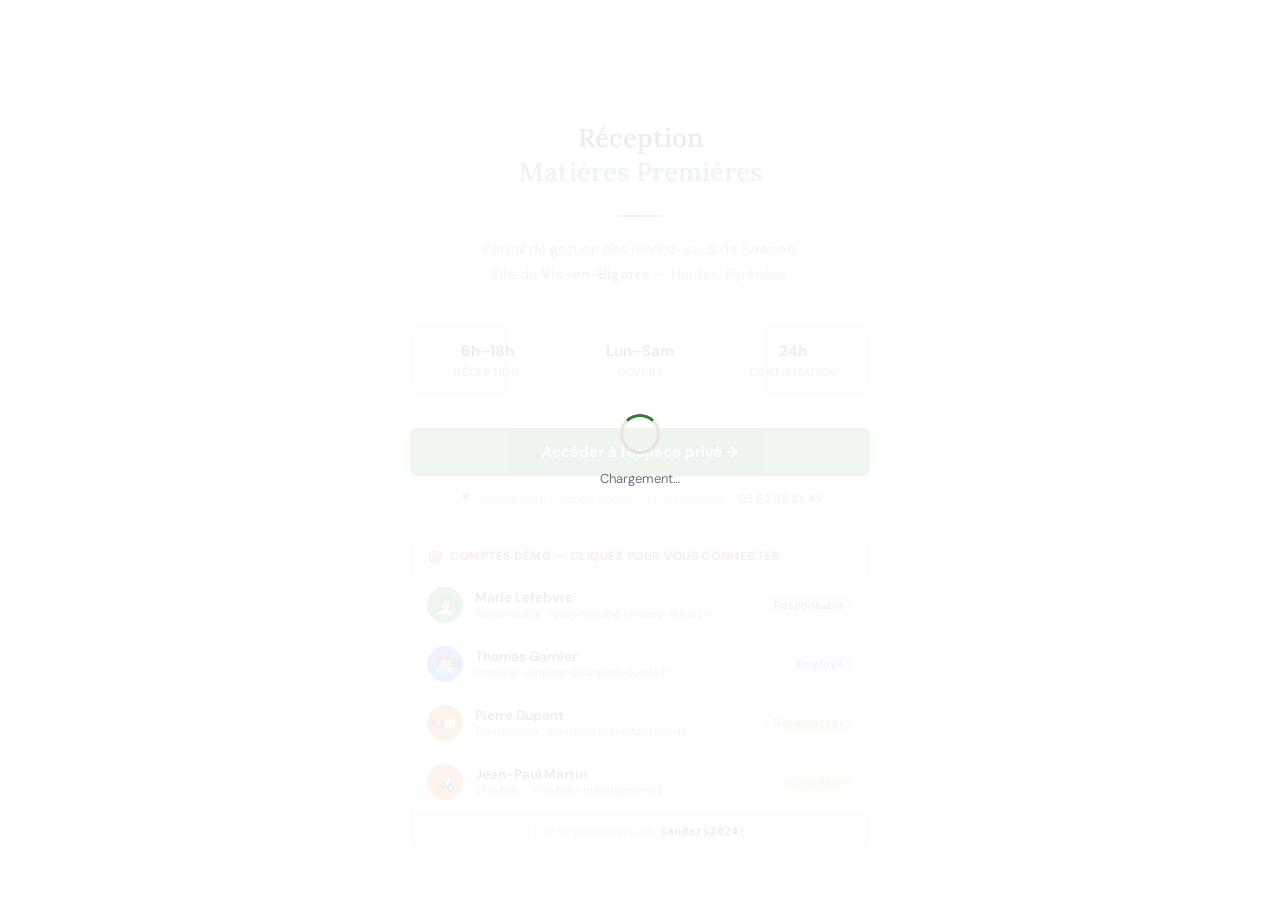
==== commit 34a93558: "Rename index (3).html to index.html" ====
--- a/index.html
+++ b/index.html
@@ -58,6 +58,14 @@
 .btn-home:hover{background:var(--vert-d);transform:translateY(-1px);}
 .home-note{font-size:12px;color:var(--muted);line-height:1.6;}
 .home-note a{color:var(--vert);text-decoration:none;font-weight:500;}
+.demo-row{display:flex;align-items:center;gap:12px;padding:11px 16px;cursor:pointer;background:#fff;border-bottom:1px solid var(--border);transition:background .15s;}
+.demo-row:last-child{border-bottom:none;}
+.demo-row:hover{background:var(--vert-l);}
+.demo-av{width:36px;height:36px;border-radius:50%;display:flex;align-items:center;justify-content:center;font-size:17px;flex-shrink:0;}
+.demo-info{flex:1;text-align:left;min-width:0;}
+.demo-nom{font-size:13.5px;font-weight:600;color:var(--text);}
+.demo-sub{font-size:11px;color:var(--soft);white-space:nowrap;overflow:hidden;text-overflow:ellipsis;}
+.demo-badge{font-size:11px;font-weight:600;padding:3px 9px;border-radius:8px;flex-shrink:0;white-space:nowrap;}
 
 /* LOGIN */
 #pg-login{background:var(--bg);align-items:center;justify-content:center;padding:40px 24px;}
@@ -323,6 +331,39 @@
     </div>
     <button class="btn-home" onclick="showPage('login')">Accéder à l'espace privé →</button>
     <div class="home-note">📍 193 Impasse Lautrec, 65500 Vic-en-Bigorre &nbsp;·&nbsp; <a href="tel:0562380000">05 62 38 XX XX</a></div>
+
+    <!-- DÉMO -->
+    <div style="width:100%;margin-top:28px;border:1.5px dashed #C8102E55;border-radius:12px;overflow:hidden;background:#fff">
+      <div style="background:var(--rouge-l);padding:10px 16px;border-bottom:1px solid #C8102E22;display:flex;align-items:center;gap:7px">
+        <span style="font-size:13px">🎯</span>
+        <span style="font-size:12px;font-weight:700;color:var(--rouge);letter-spacing:.5px;text-transform:uppercase">Comptes démo — cliquez pour vous connecter</span>
+      </div>
+      <div id="demo-accounts">
+        <div onclick="quickLogin('responsable@sanders-euralis.fr')" class="demo-row">
+          <div class="demo-av" style="background:#2E7D32">👩‍💼</div>
+          <div class="demo-info"><div class="demo-nom">Marie Lefebvre</div><div class="demo-sub">Responsable · responsable@sanders-euralis.fr</div></div>
+          <span class="demo-badge" style="color:#2E7D32;background:#2E7D3218">Responsable</span>
+        </div>
+        <div onclick="quickLogin('employe@sanders-euralis.fr')" class="demo-row">
+          <div class="demo-av" style="background:#2563EB">👨‍💻</div>
+          <div class="demo-info"><div class="demo-nom">Thomas Garnier</div><div class="demo-sub">Employé · employe@sanders-euralis.fr</div></div>
+          <span class="demo-badge" style="color:#2563EB;background:#2563EB18">Employé</span>
+        </div>
+        <div onclick="quickLogin('transport.dupont@demo.fr')" class="demo-row">
+          <div class="demo-av" style="background:#D97706">🚛</div>
+          <div class="demo-info"><div class="demo-nom">Pierre Dupont</div><div class="demo-sub">Transporteur · transport.dupont@demo.fr</div></div>
+          <span class="demo-badge" style="color:#D97706;background:#D9770618">Transporteur</span>
+        </div>
+        <div onclick="quickLogin('chauffeur.martin@demo.fr')" class="demo-row">
+          <div class="demo-av" style="background:#F97316">🚜</div>
+          <div class="demo-info"><div class="demo-nom">Jean-Paul Martin</div><div class="demo-sub">Chauffeur · chauffeur.martin@demo.fr</div></div>
+          <span class="demo-badge" style="color:#F97316;background:#F9731618">Chauffeur</span>
+        </div>
+      </div>
+      <div style="background:var(--bg);padding:9px 16px;text-align:center;border-top:1px solid var(--border)">
+        <span style="font-size:11px;color:var(--muted)">Mot de passe universel : <strong style="color:var(--text);font-family:monospace;letter-spacing:.5px">Sanders2024!</strong></span>
+      </div>
+    </div>
   </div>
 </div>
 
@@ -459,6 +500,13 @@
 }
 
 // ══ AUTH ══
+async function quickLogin(email){
+  showLoader('Connexion en cours…');
+  const{data,error}=await sb.auth.signInWithPassword({email,password:'Sanders2024!'});
+  if(error){hideLoader();showToast('Erreur de connexion','error');return;}
+  cu=data.user;await loadProfil();await loadAllData();buildDash();showPage('dash');
+}
+
 async function doLogin(){
   const email=document.getElementById('l-email').value.trim();
   const pwd=document.getElementById('l-pwd').value;
@@ -984,7 +1032,11 @@
         <div style="width:14px;height:14px;border-radius:50%;background:${m.couleur};flex-shrink:0;border:2px solid rgba(0,0,0,.1)"></div>
         <div style="flex:1;min-width:0;"><div style="font-size:13.5px;font-weight:600;">${m.nom}</div><div style="font-size:11px;color:var(--soft);font-family:monospace;margin-top:1px">${m.code}</div></div>
         <span class="badge ${m.actif?'bg':'bgy'}" style="flex-shrink:0">${m.actif?'Active':'Inactive'}</span>
-        ${canEdit?`<div style="display:flex;gap:6px;flex-shrink:0"><button class="abtn" onclick="openEditMat('${m.id}')">✏️</button><button class="abtn del" onclick="toggleMatActif('${m.id}',${!m.actif})">${m.actif?'Off':'On'}</button><button class="abtn del" onclick="confirmDelMat('${m.id}')" title="Supprimer">🗑️</button></div>`:''}
+        ${canEdit?`<div style="display:flex;gap:6px;flex-shrink:0">
+          <button class="abtn" onclick="openEditMat('${m.id}')" title="Modifier">✏️</button>
+          <button class="abtn" onclick="toggleMatActif('${m.id}',${!m.actif})" title="${m.actif?'Désactiver':'Activer'}">${m.actif?'Off':'On'}</button>
+          <button class="abtn del" onclick="confirmDelMat('${m.id}')" title="Supprimer">🗑️</button>
+        </div>`:''}
       </div>`).join('')}
     </div>
   </div>`).join('');
@@ -1048,15 +1100,26 @@
 function confirmDelMat(id){
   const m=matById(id);
   const usedCount=RDV.filter(r=>r.matiere_id===id).length;
+  document.getElementById('modal-box').className='modal-box';
+  document.getElementById('m-title').textContent=`Supprimer — ${m?.nom}`;
+  document.getElementById('m-desc').textContent='';
+  document.getElementById('m-content').innerHTML=usedCount>0
+    ?`<div style="background:var(--orange-l);border:1px solid #FDE68A;border-radius:8px;padding:12px 14px;font-size:13px;color:#92400E;margin-bottom:12px">
+        ⚠️ Cette matière est utilisée dans <strong>${usedCount} RDV</strong>. La suppression est impossible.<br><br>
+        Vous pouvez la <strong>désactiver</strong> pour qu'elle n'apparaisse plus dans les nouveaux RDV.
+      </div>`
+    :`<div style="background:var(--rouge-l);border:1px solid var(--rouge-m);border-radius:8px;padding:12px 14px;font-size:13px;color:var(--rouge)">
+        ⚠️ Cette action est <strong>irréversible</strong>. La matière et ses règles d'incompatibilité seront supprimées définitivement.
+      </div>`;
+  const ok=document.getElementById('m-ok');
+  const cancel=document.getElementById('m-cancel');
+  cancel.style.display='';
   if(usedCount>0){
-    showModal('Suppression impossible',`${m?.nom} est utilisée dans ${usedCount} RDV. Désactivez-la plutôt.`,'Compris',closeModal,false);
-    return;
-  }
-  showModal(
-    `Supprimer ${m?.nom} ?`,
-    'Cette matière sera définitivement supprimée. Action irréversible.',
-    'Supprimer',
-    async()=>{
+    ok.textContent='Désactiver à la place';ok.className='m-ok';
+    ok.onclick=async()=>{await toggleMatActif(id,false);closeModal();};
+  } else {
+    ok.textContent='Supprimer définitivement';ok.className='m-ok danger';
+    ok.onclick=async()=>{
       await sb.from('incompatibilites').delete().or(`matiere_a.eq.${id},matiere_b.eq.${id}`);
       await sb.from('matieres').delete().eq('id',id);
       const[{data:m2},{data:inc}]=await Promise.all([
@@ -1065,9 +1128,9 @@
       ]);
       MATIERES=m2||[];INCOMPATS=inc||[];
       closeModal();switchView('matieres');showToast('Matière supprimée');
-    },
-    true
-  );
+    };
+  }
+  document.getElementById('modal').classList.add('show');
 }
 async function toggleMatActif(id,val){await sb.from('matieres').update({actif:val}).eq('id',id);const{data}=await sb.from('matieres').select('*').order('categorie').order('nom');MATIERES=data||[];switchView('matieres');showToast(val?'Activée':'Désactivée');}
 function openAddIncompat(){
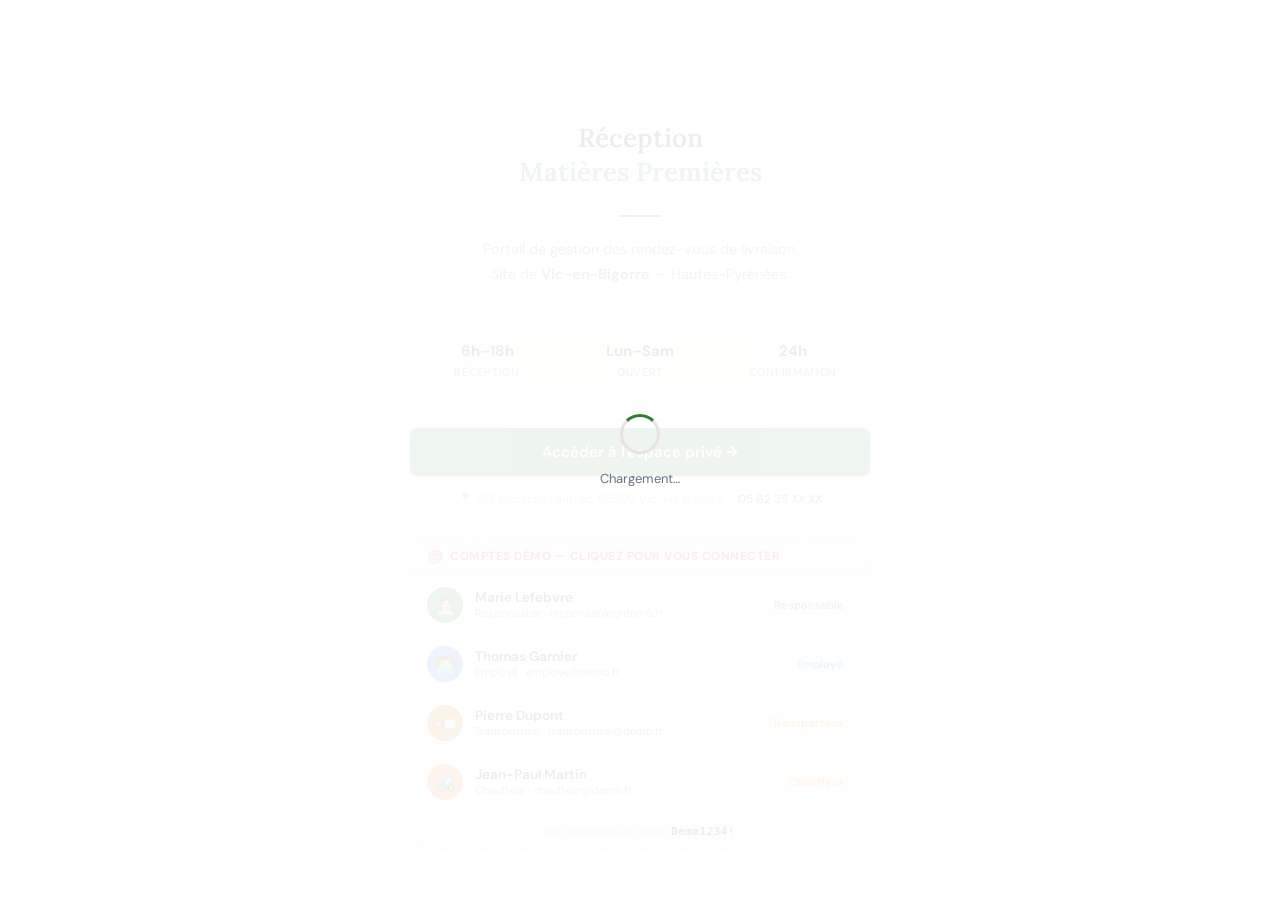
==== commit 5627b322: "Rename index (4).html to index.html" ====
--- a/index.html
+++ b/index.html
@@ -339,29 +339,29 @@
         <span style="font-size:12px;font-weight:700;color:var(--rouge);letter-spacing:.5px;text-transform:uppercase">Comptes démo — cliquez pour vous connecter</span>
       </div>
       <div id="demo-accounts">
-        <div onclick="quickLogin('responsable@sanders-euralis.fr')" class="demo-row">
+        <div onclick="quickLogin('responsable@demo.fr')" class="demo-row">
           <div class="demo-av" style="background:#2E7D32">👩‍💼</div>
-          <div class="demo-info"><div class="demo-nom">Marie Lefebvre</div><div class="demo-sub">Responsable · responsable@sanders-euralis.fr</div></div>
+          <div class="demo-info"><div class="demo-nom">Marie Lefebvre</div><div class="demo-sub">Responsable · responsable@demo.fr</div></div>
           <span class="demo-badge" style="color:#2E7D32;background:#2E7D3218">Responsable</span>
         </div>
-        <div onclick="quickLogin('employe@sanders-euralis.fr')" class="demo-row">
+        <div onclick="quickLogin('employe@demo.fr')" class="demo-row">
           <div class="demo-av" style="background:#2563EB">👨‍💻</div>
-          <div class="demo-info"><div class="demo-nom">Thomas Garnier</div><div class="demo-sub">Employé · employe@sanders-euralis.fr</div></div>
+          <div class="demo-info"><div class="demo-nom">Thomas Garnier</div><div class="demo-sub">Employé · employe@demo.fr</div></div>
           <span class="demo-badge" style="color:#2563EB;background:#2563EB18">Employé</span>
         </div>
-        <div onclick="quickLogin('transport.dupont@demo.fr')" class="demo-row">
+        <div onclick="quickLogin('transporteur@demo.fr')" class="demo-row">
           <div class="demo-av" style="background:#D97706">🚛</div>
-          <div class="demo-info"><div class="demo-nom">Pierre Dupont</div><div class="demo-sub">Transporteur · transport.dupont@demo.fr</div></div>
+          <div class="demo-info"><div class="demo-nom">Pierre Dupont</div><div class="demo-sub">Transporteur · transporteur@demo.fr</div></div>
           <span class="demo-badge" style="color:#D97706;background:#D9770618">Transporteur</span>
         </div>
-        <div onclick="quickLogin('chauffeur.martin@demo.fr')" class="demo-row">
+        <div onclick="quickLogin('chauffeur@demo.fr')" class="demo-row">
           <div class="demo-av" style="background:#F97316">🚜</div>
-          <div class="demo-info"><div class="demo-nom">Jean-Paul Martin</div><div class="demo-sub">Chauffeur · chauffeur.martin@demo.fr</div></div>
+          <div class="demo-info"><div class="demo-nom">Jean-Paul Martin</div><div class="demo-sub">Chauffeur · chauffeur@demo.fr</div></div>
           <span class="demo-badge" style="color:#F97316;background:#F9731618">Chauffeur</span>
         </div>
       </div>
       <div style="background:var(--bg);padding:9px 16px;text-align:center;border-top:1px solid var(--border)">
-        <span style="font-size:11px;color:var(--muted)">Mot de passe universel : <strong style="color:var(--text);font-family:monospace;letter-spacing:.5px">Sanders2024!</strong></span>
+        <span style="font-size:11px;color:var(--muted)">Mot de passe universel : <strong style="color:var(--text);font-family:monospace;letter-spacing:.5px">Demo1234!</strong></span>
       </div>
     </div>
   </div>
@@ -502,7 +502,7 @@
 // ══ AUTH ══
 async function quickLogin(email){
   showLoader('Connexion en cours…');
-  const{data,error}=await sb.auth.signInWithPassword({email,password:'Sanders2024!'});
+  const{data,error}=await sb.auth.signInWithPassword({email,password:'Demo1234!'});
   if(error){hideLoader();showToast('Erreur de connexion','error');return;}
   cu=data.user;await loadProfil();await loadAllData();buildDash();showPage('dash');
 }
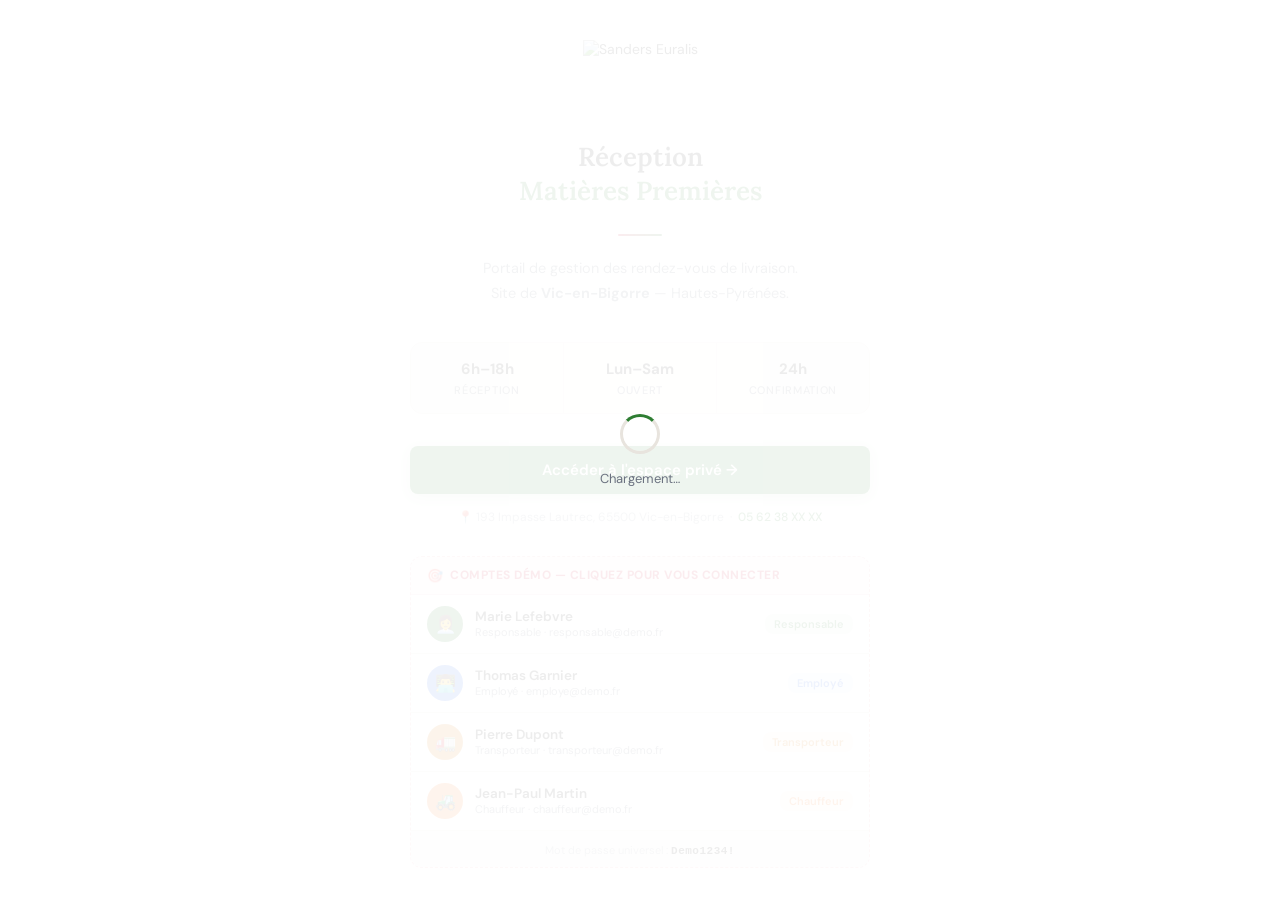
==== commit d26bb8cb: "Rename index (5).html to index.html" ====
--- a/index.html
+++ b/index.html
@@ -317,9 +317,7 @@
 <div id="pg-home" class="page active">
   <div class="home-wrap">
     <div class="home-logos">
-      <img src="https://www.sanders.fr/wp-content/themes/sanders/dist/assets/logo-header-lv8jqXRJ.svg" alt="Sanders" onerror="this.style.display='none'">
-      <div class="home-logos-sep"></div>
-      <img src="https://www.euralis.fr/wp-content/uploads/2021/09/logo.png" alt="Euralis" onerror="this.style.display='none'">
+      <img src="https://encrypted-tbn0.gstatic.com/images?q=tbn:ANd9GcS6PPkVZL7456aeIb1XpFsaFHzyT4ytFxehhg&s" alt="Sanders Euralis" style="height:60px;object-fit:contain">
     </div>
     <h1>Réception<br><em>Matières Premières</em></h1>
     <div class="home-divider"></div>
@@ -373,9 +371,7 @@
     <div class="login-card">
       <div class="login-top">
         <div class="l-logos">
-          <img src="https://www.sanders.fr/wp-content/themes/sanders/dist/assets/logo-header-lv8jqXRJ.svg" alt="Sanders" onerror="this.style.display='none'">
-          <div class="l-logos-sep"></div>
-          <img src="https://www.euralis.fr/wp-content/uploads/2021/09/logo.png" alt="Euralis" onerror="this.style.display='none'">
+          <img src="https://encrypted-tbn0.gstatic.com/images?q=tbn:ANd9GcS6PPkVZL7456aeIb1XpFsaFHzyT4ytFxehhg&s" alt="Sanders Euralis" style="height:55px;object-fit:contain">
         </div>
         <h2>Connexion</h2>
         <p>Réception Matières Premières — Vic-en-Bigorre</p>
@@ -396,9 +392,7 @@
   <nav class="dash-nav">
     <div class="dash-nav-in">
       <div class="d-logos">
-        <img src="https://www.sanders.fr/wp-content/themes/sanders/dist/assets/logo-header-lv8jqXRJ.svg" alt="Sanders" onerror="this.style.display='none'">
-        <div class="d-logos-sep"></div>
-        <img src="https://www.euralis.fr/wp-content/uploads/2021/09/logo.png" alt="Euralis" onerror="this.style.display='none'">
+        <img src="https://encrypted-tbn0.gstatic.com/images?q=tbn:ANd9GcS6PPkVZL7456aeIb1XpFsaFHzyT4ytFxehhg&s" alt="Sanders Euralis" style="height:40px;object-fit:contain">
       </div>
       <div class="d-tabs" id="d-tabs"></div>
       <div class="d-right">
